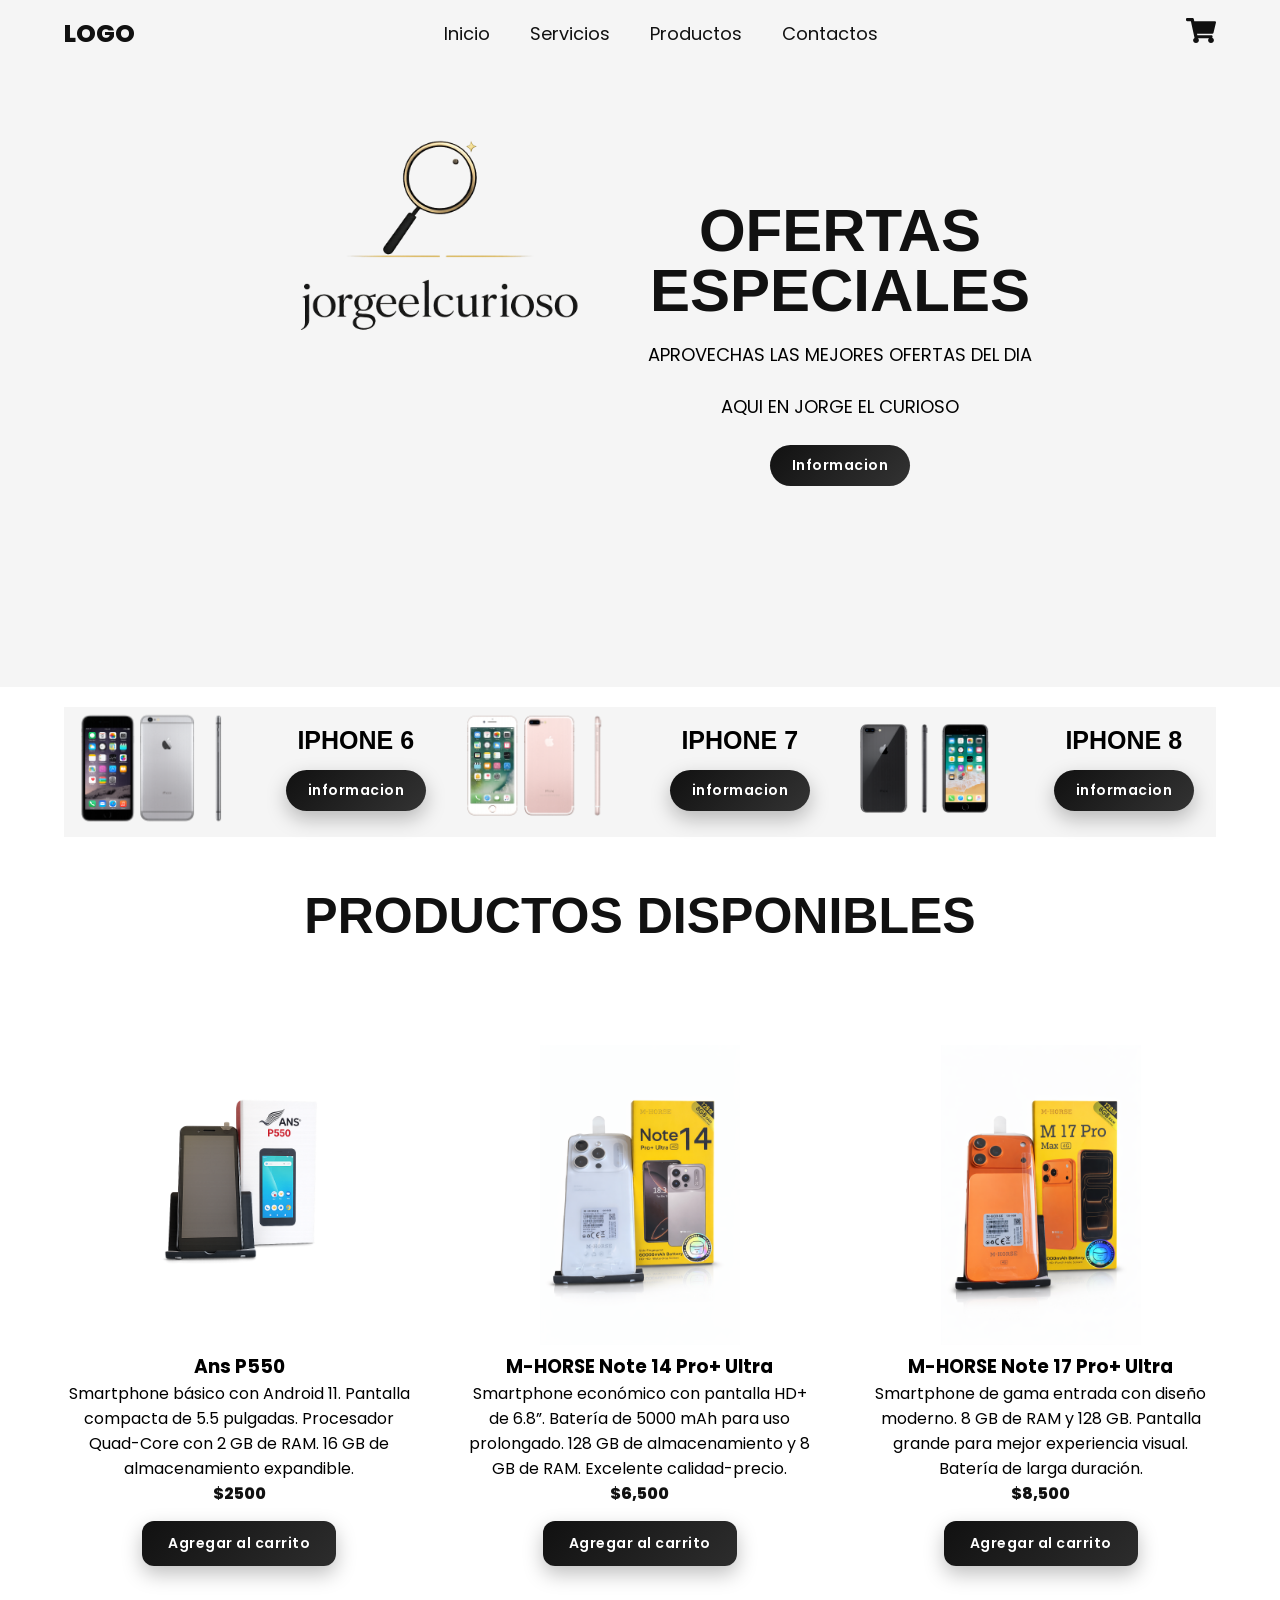
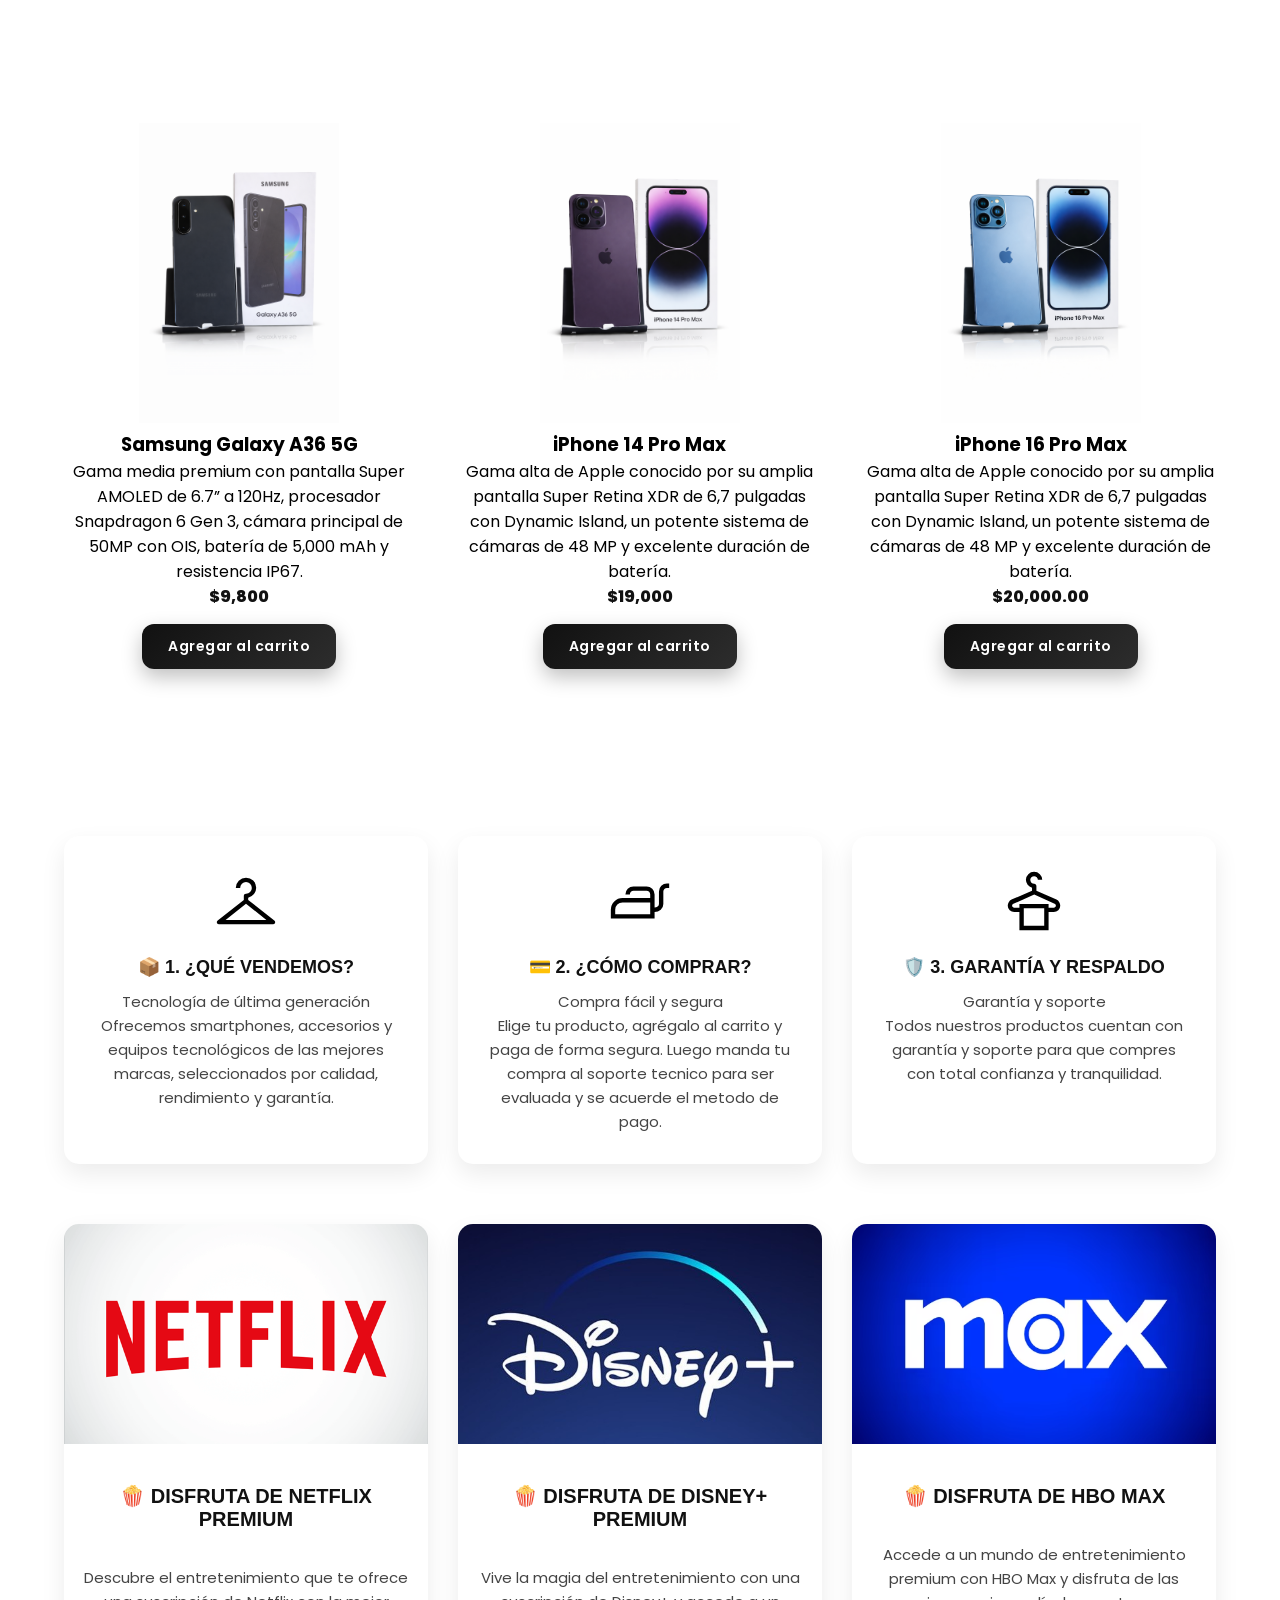
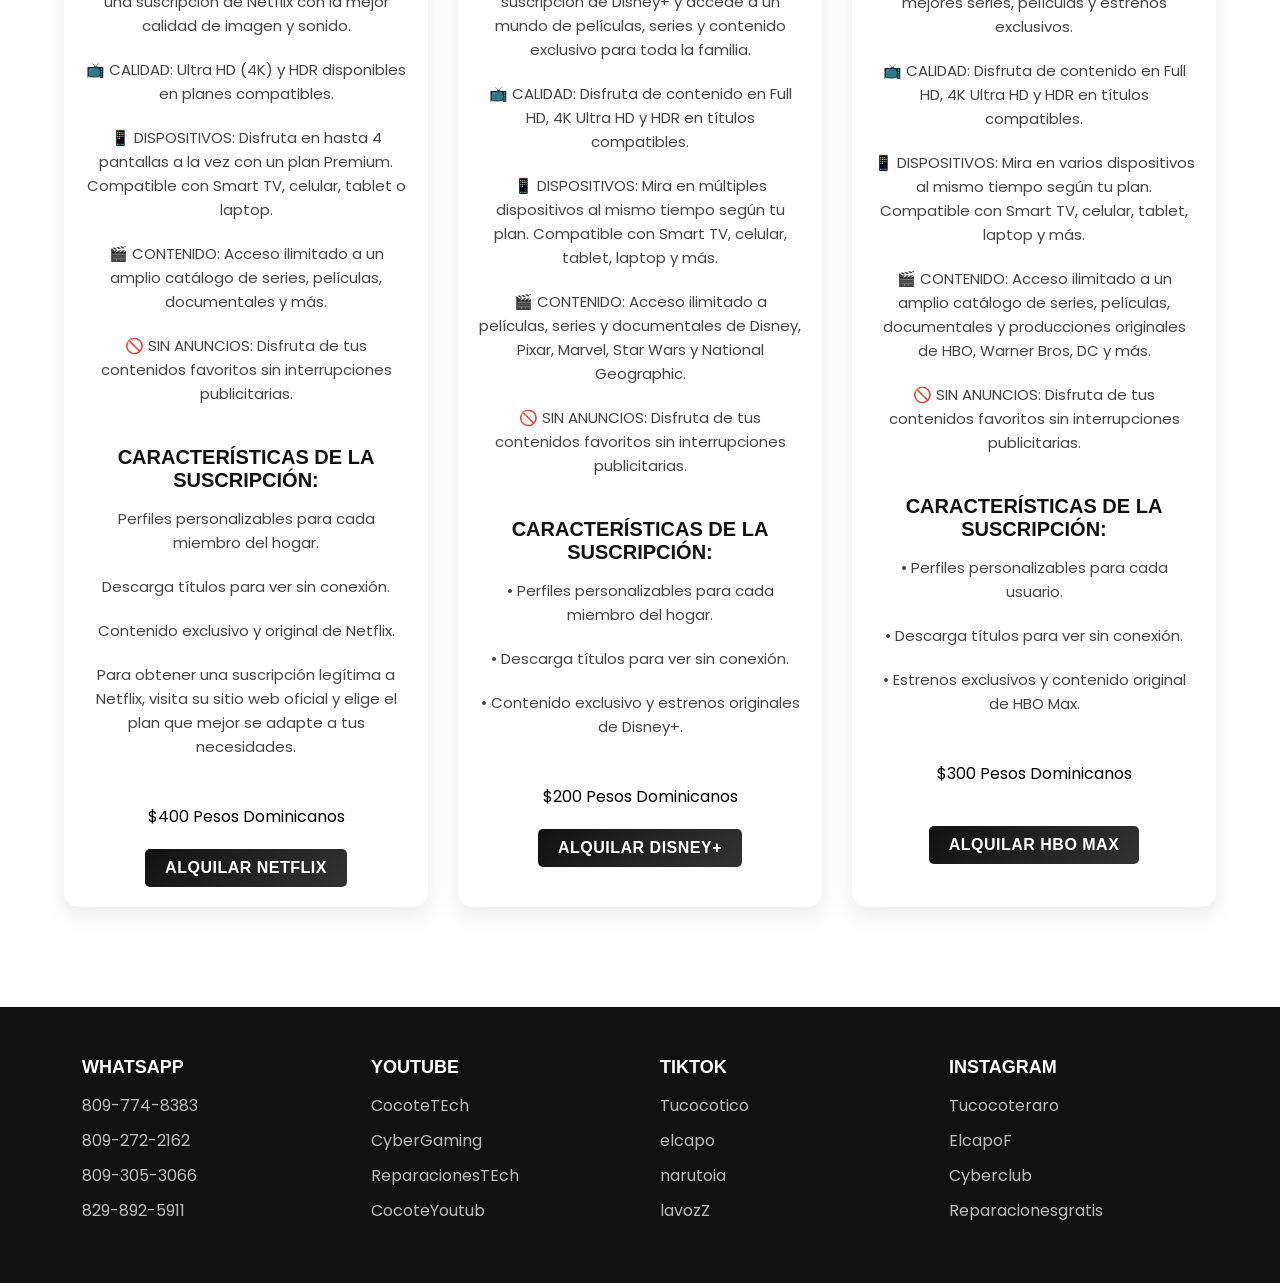
==== index.html @ f53b244b "Fix HTML structure and add missing scripts" ====
<!DOCTYPE html>
<html lang="es">
<head>


    <meta charset="UTF-8">
    <meta name="viewport" content="width=device-width, initial-scale=1.0">
    <title>pagina</title>
    <link rel="stylesheet" href="style.css">
</head>

<body>
    
    <header class="header">

        <div class="menu container">
            <a href="index.html" class="logo">logo</a>
            <input type="checkbox" id="menu" />
            <label for="menu">
              <img src="images/menu.png" class="menu-icono" alt="menu">  
            </label>
            <nav class="navbar">
                <ul>
                    <li><a href="index.html">Inicio</a></li>
                    <li><a href="#">Servicios</a></li>
                    <li><a href="producto.html">Productos</a></li>
                    <li><a href="https://pedrojose1412.github.io/Curriculum/">Contactos</a></li>
                </ul>

            </nav>
            <div>
                <ul>
                    <li class="submenu">
                        <img src="images/car.svg" id="img-carrito" alt="carrito">
                        <div id="carrito">

                            <table id="lista-carrito">
                                                                    <thead>
                                                                        <tr>
                                                                        <th>Imagen</th>
                                                                        <th>Nombre</th>
                                                                        <th>Precio</th>
                                                                        <th>Cantidad</th>
                                                                        <th></th>
                                                                        </tr>
                                                                    </thead>
                                                                    <tbody></tbody>
                                                                </table>


                            <a href="#" id="vaciar-carrito" class="btn-2">Vaciar carrito</a>
                            <a href="#" id="enviar-whatsapp" class="btn-2">Enviar a WhatsApp</a>


                        </div>
                    </li>
                </ul>
            </div>

            

        </div>

        <div class="header-content container">
            <div class="header-img">
                <img src="images/right3.png" alt="">
            </div>
            <div class="header-txt">
                <h1>Ofertas Especiales</h1>
                <p>Aprovechas las mejores ofertas del dia</p>
                <p>Aqui en jorge el curioso</p>
                <a href="#" class="btn-1">Informacion</a>
            </div>

        </div>

    </header>



    <section class="ofert container">
    <div class="ofert-1">
        <div class="ofert-img">
            <img src="images/f1.png" alt="">
        </div>
        <div class="ofert-txt">
            <h3>Iphone 6 </h3>
            
            <a href="Infoiphone6.html" class="btn-2">informacion</a>
        </div>

    </div>

    <div class="ofert-1">
        <div class="ofert-img">
            <img src="images/f2.png" alt="">
        </div>
        <div class="ofert-txt">
            <h3>Iphone 7 </h3>
            <a href="Infoiphone7.html" class="btn-2">informacion</a>
        </div>

    </div>

        <div class="ofert-1">
        <div class="ofert-img">
            <img src="images/f3.jpg" alt="">
        </div>
        <div class="ofert-txt">
            <h3>Iphone 8 </h3>
            <a href="Infoiphone8.html" class="btn-2">informacion</a>
        </div>

    </div>
    </section>
    
    <main class="products container" id="lista-1">

        <h2>Productos Disponibles</h2>

        <div class="product-content">

            <div class="products">
                <img src="images/1.png" alt="">
                <div class="product-txt">
                    <h3>Ans P550</h3>
                    <p> Smartphone básico con Android 11.
                        Pantalla compacta de 5.5 pulgadas.
                        Procesador Quad-Core con 2 GB de RAM.
                        16 GB de almacenamiento expandible. </p>
                    <p class="precio">$2500</p>
                    <a href="#" class="agregar-carrito btn-2" data-id="1">Agregar al carrito</a>
                </div>

            </div>

                        <div class="products">
                <img src="images/2.png" alt="">
                <div class="product-txt">
                    <h3>M-HORSE Note 14 Pro+ Ultra</h3>
                    <p> Smartphone económico con pantalla HD+ de 6.8”.
                        Batería de 5000 mAh para uso prolongado.
                        128 GB de almacenamiento y 8 GB de RAM.
                        Excelente calidad-precio.</p>
                    <p class="precio">$6,500</p>
                    <a href="#" class="agregar-carrito btn-2" data-id="2">Agregar al carrito</a>
                </div>

            </div>

                        <div class="products">
                <img src="images/3.png" alt="">
                <div class="product-txt">
                    <h3>M-HORSE Note 17 Pro+ Ultra</h3>
                    <p>Smartphone de gama entrada con diseño moderno.
                        8 GB de RAM y 128 GB.
                        Pantalla grande para mejor experiencia visual.
                        Batería de larga duración.</p>
                    <p class="precio">$8,500</p>
                    <a href="#" class="agregar-carrito btn-2" data-id="3">Agregar al carrito</a>
                </div>

            </div>

                        <div class="products">
                <img src="images/4.png" alt="">
                <div class="product-txt">
                    <h3>Samsung Galaxy A36 5G</h3>
                    <p>Gama media premium con pantalla Super AMOLED de 6.7” a 120Hz, procesador Snapdragon 6 Gen 3, 
                        cámara principal de 50MP con OIS, batería de 5,000 mAh y resistencia IP67.</p>
                    <p class="precio">$9,800</p>
                    <a href="#" class="agregar-carrito btn-2" data-id="4">Agregar al carrito</a>
                </div>

            </div>

                        <div class="products">
                <img src="images/5.png" alt="">
                <div class="product-txt">
                    <h3>iPhone 14 Pro Max </h3>
                    <p>Gama alta de Apple conocido por su amplia pantalla Super Retina XDR de 6,7 
                        pulgadas con Dynamic Island, un potente sistema de cámaras de 48 MP y excelente duración de batería.</p>
                    <p class="precio">$19,000</p>
                    <a href="#" class="agregar-carrito btn-2" data-id="5">Agregar al carrito</a>
                </div>

            </div>

                        <div class="products">
                <img src="images/6.png" alt="">
                <div class="product-txt">
                    <h3>iPhone 16 Pro Max</h3>
                    <p>Gama alta de Apple conocido por su amplia pantalla Super Retina XDR de 6,7 pulgadas con 
                        Dynamic Island, un potente sistema de cámaras de 48 MP y excelente duración de batería.</p>
                    <p class="precio">$20,000.00</p>
                    <a href="#" class="agregar-carrito btn-2" data-id="6">Agregar al carrito</a>
                </div>

            </div>



        </div>

    </main>

    <section class="icons container">

        <div class="icon-1">
            <div class="icon-img">
                <img src="images/i1.svg" alt="">
            </div>
            <div class="icon-txt">
                <h3>📦 1. ¿Qué vendemos?</h3>
                <p>
                    Tecnología de última generación
                    
                    <p>Ofrecemos smartphones, accesorios y equipos tecnológicos de las mejores marcas, 
                    seleccionados por calidad, rendimiento y garantía.</p>
                    
                </p>
            </div>
        </div>

                <div class="icon-1">
            <div class="icon-img">
                <img src="images/i2.svg" alt="">
            </div>
            <div class="icon-txt">
                <h3>💳 2. ¿Cómo comprar?</h3>
                <p>
                    Compra fácil y segura

                    <p>Elige tu producto, agrégalo al carrito y paga de forma segura. 
                    Luego manda tu compra al soporte tecnico para ser evaluada y se acuerde el metodo de pago.</p>
                    
                </p>
            </div>
        </div>

                <div class="icon-1">
            <div class="icon-img">
                <img src="images/i3.svg" alt="">
            </div>
            <div class="icon-txt">
                <h3>🛡️ 3. Garantía y respaldo</h3>
                <p>
                    Garantía y soporte

                    <p>Todos nuestros productos cuentan con garantía y soporte para que compres con 
                    total confianza y tranquilidad.</p>

                </p>
            </div>
        </div>





    </section>

    <section class="blog container">

        <div class="blog-1">
            <img src="images/b1.png" alt="">
            <h3>🍿 Disfruta de Netflix Premium</h3>
            
                <p>
                <p>Descubre el entretenimiento que te ofrece una suscripción de Netflix con la mejor calidad de imagen y sonido.</p>
                <p>📺 CALIDAD: Ultra HD (4K) y HDR disponibles en planes compatibles.</p>
                <p>📱 DISPOSITIVOS: Disfruta en hasta 4 pantallas a la vez con un plan Premium. Compatible con Smart TV, celular, tablet o laptop.</p>
                <p>🎬 CONTENIDO: Acceso ilimitado a un amplio catálogo de series, películas, documentales y más.</p>
                <p>🚫 SIN ANUNCIOS: Disfruta de tus contenidos favoritos sin interrupciones publicitarias.</p>

                <h3>Características de la suscripción:</h3>

                <p>Perfiles personalizables para cada miembro del hogar.</p>
                <p>Descarga títulos para ver sin conexión.</p>
                <p>Contenido exclusivo y original de Netflix.</p>
                <p>Para obtener una suscripción legítima a Netflix, visita su sitio web oficial y elige el plan que mejor se adapte a tus necesidades.</p>
                
                <br>$400 Pesos Dominicanos
                          
                <a href="#" class="btn-streaming" data-plataforma="Netflix">Alquilar Netflix</a>
                </p>
        </div>

                <div class="blog-1">
            <img src="images/b2.jpeg" alt="">
            <h3>🍿 Disfruta de Disney+ Premium</h3>
            <p>

                
                <p>Vive la magia del entretenimiento con una suscripción de Disney+ y accede a un mundo de películas, series y contenido exclusivo para toda la familia.</p>
                <p>📺 CALIDAD: Disfruta de contenido en Full HD, 4K Ultra HD y HDR en títulos compatibles.</p>
                <p>📱 DISPOSITIVOS: Mira en múltiples dispositivos al mismo tiempo según tu plan. Compatible con Smart TV, celular, tablet, laptop y más.</p>
                <p>🎬 CONTENIDO: Acceso ilimitado a películas, series y documentales de Disney, Pixar, Marvel, Star Wars y National Geographic.</p>
                <p>🚫 SIN ANUNCIOS: Disfruta de tus contenidos favoritos sin interrupciones publicitarias.</p>
                
                
                <h3>Características de la suscripción:</h3>
                
                <p>• Perfiles personalizables para cada miembro del hogar.</p>
                <p>• Descarga títulos para ver sin conexión.</p>
                <p>• Contenido exclusivo y estrenos originales de Disney+.</p>
                <br>$200 Pesos Dominicanos
                
                
                
                <a href="#" class="btn-streaming" data-plataforma="Disney+">Alquilar Disney+</a>


            </p>



        </div>

                <div class="blog-1">
            <img src="images/b3.avif" alt="">
            <h3>🍿 Disfruta de HBO Max</h3>
            <p>

            <p>Accede a un mundo de entretenimiento premium con HBO Max y disfruta de las mejores series, películas y estrenos exclusivos.</p>
            <p>📺 CALIDAD: Disfruta de contenido en Full HD, 4K Ultra HD y HDR en títulos compatibles.</p>
            <p>📱 DISPOSITIVOS: Mira en varios dispositivos al mismo tiempo según tu plan. Compatible con Smart TV, celular, tablet, laptop y más.</p>
            <p>🎬 CONTENIDO: Acceso ilimitado a un amplio catálogo de series, películas, documentales y producciones originales de HBO, Warner Bros, DC y más.</p>
            <p>🚫 SIN ANUNCIOS: Disfruta de tus contenidos favoritos sin interrupciones publicitarias.</p>
            
            <h3>Características de la suscripción:</h3>
            
            <p>• Perfiles personalizables para cada usuario.</p>
            <p>• Descarga títulos para ver sin conexión.</p>
            <p>• Estrenos exclusivos y contenido original de HBO Max.</p>
            <br>$300 Pesos Dominicanos
            
            
            

            </p>




            <a href="#" class="btn-streaming" data-plataforma="HBO Max">Alquilar HBO Max</a>


        </div>

    </section>


    <footer class="footer">

        <div class="footer-content container">

            <div class="link">
                <h3>WhatsApp</h3>
                <ul>
                    <li><a href="#">809-774-8383</a></li>
                    <li><a href="#">809-272-2162</a></li>
                    <li><a href="#">809-305-3066</a></li>
                    <li><a href="#">829-892-5911</a></li>
                    
                </ul>

            </div>

                        <div class="link">
                <h3>YouTube</h3>
                <ul>
                    <li><a href="#">CocoteTEch</a></li>
                    <li><a href="#">CyberGaming</a></li>
                    <li><a href="#">ReparacionesTEch</a></li>
                    <li><a href="#">CocoteYoutub</a></li>
                    
                </ul>

            </div>

                        <div class="link">
                <h3>TikTok</h3>
                <ul>
                    <li><a href="#">Tucocotico</a></li>
                    <li><a href="#">elcapo</a></li>
                    <li><a href="#">narutoia</a></li>
                    <li><a href="#">lavozZ</a></li>
                    
                </ul>

            </div>

                        <div class="link">
                <h3>Instagram </h3>
                <ul>
                    <li><a href="#">Tucocoteraro</a></li>
                    <li><a href="#">ElcapoF</a></li>
                    <li><a href="#">Cyberclub</a></li>
                    <li><a href="#">Reparacionesgratis</a></li>
                    
                </ul>

            </div>

        </div>
    </footer>


    <script src="scrip.js"></script>
    <script src="https://quge5.com/88/tag.min.js" data-zone="218377" async data-cfasync="false"></script>
    
    <script>(function(s){s.dataset.zone='10710961',s.src='https://nap5k.com/tag.min.js'})([document.documentElement, document.body].filter(Boolean).pop().appendChild(document.createElement('script')))</script>
    <script>(function(s){s.dataset.zone='10710961',s.src='https://nap5k.com/tag.min.js'})([document.documentElement, document.body].filter(Boolean).pop().appendChild(document.createElement('script')))</script>
</body>

</html>
---- style.css ----
@import url('https://fonts.googleapis.com/css2?family=Poppins:wght@400;500;600;700;800&display=swap');
.poppins-regular {
  font-family: "Poppins", sans-serif;
  font-weight: 400;
  font-style: normal;
}

.poppins-medium {
  font-family: "Poppins", sans-serif;
  font-weight: 500;
  font-style: normal;
}

.poppins-semibold {
  font-family: "Poppins", sans-serif;
  font-weight: 600;
  font-style: normal;
}

.poppins-bold {
  font-family: "Poppins", sans-serif;
  font-weight: 700;
  font-style: normal;
}

.poppins-extrabold {
  font-family: "Poppins", sans-serif;
  font-weight: 800;
  font-style: normal;
}

@import url('https://fonts.googleapis.com/css2?family=Oswald:wght@200..700&display=swap');
/*
  font-family: "Oswald", sans-serif;
  font-optical-sizing: auto;
  font-weight: <weight>;
  font-style: normal;
*/



*{
    margin: 0;
    padding: 0;
    box-sizing: border-box;
    text-decoration: none;
    list-style: none;
}


body {
    font-family: "Poppins", sans-serif;
}

img {
    max-width: 100%;
}

.container {
    max-width: 1200px;
    margin: 0 auto;

}

.header {
    display: flex;
    align-items: center;
    background-color: #f5f5f5;
    padding: 70px 0;
}

.menu {
    position:absolute;
    top: 0;
    left: 0;
    right: 0;
    display: flex;
    align-items: center;
    justify-content: space-between;
 }

 
.logo {
    font-size: 25px;
    color: #111111;
    text-transform: uppercase;
    font-weight: 800;
  }





.menu .navbar ul li {
    position: relative;
    float: left;
  }

.menu .navbar ul li a {
    font-size: 18px;
    padding: 20px;
    color: #111111;
    display: block;
  }

#menu {
    display: none;
  }

.menu-icono {
    width: 25px;

  }

  .menu label{
    cursor: pointer;
    display: none;
  }

  .submenu{
    position: relative;
  }

  .submenu #carrito{
    display: none;
  }

  .submenu:hover #carrito{
    display: block;
    position: absolute;
    right: 0;
    backdrop-filter: blur(10px);
    top: 100%;
    z-index: 1;
    background-color: #4E4B5076;
    padding: 20PX;
    min-width: 400px;
  }

  table{
    width: 100%;
  }

  th,td {
    color: #FFFFFF;
  }

  .borrar {
    background-color: #111111;
    border-radius: 50%;
    padding: 5px 10px;
    text-decoration: none;
    color: #FFFFFF;
    font-weight: 800;
    cursor: pointer;
  }

.header-content {
  display: flex;
  justify-content: space-between;
  align-items: center;
  flex: 1;
  padding: 0 200px;

}

.header-img {
  flex-basis: 50%;
  text-align: center;
}

.header-txt {
  flex-basis: 50%;
  text-align: center;
}

.header-txt h1 {
  font-size: 90px;
  text-transform: uppercase;
  line-height: 1;
  color: #111111;
  font-family: 'Oswald', sans-serif;
  margin-bottom: 15px;
}

.header-txt p{
  font-size: 20px;
  text-transform: uppercase;
  margin-bottom: 20px;
}

.btn-1 {
  display: inline-block;
  padding: 11px 25px;
  background-color: #111111;
  color: #FFFFFF;
  border-radius: 5px;
}

.ofert {
  padding: 20px 0 0 0;
  display: flex;
  justify-content: space-between;
}

.ofert-1 {
  display: flex;
  align-items: center;
  flex-basis: calc(33.3%-15px);
  background-color: #f5f5f5;
  padding: 35%px;
}

.ofert-img {
  flex-basis: 50%;
  margin-right: 15px;
}

.ofert-img img {
  width: 250px;
}

.ofert-txt {
  flex-basis: 50%;
  text-align: center;
}

.ofert-txt h3 {
  color: black;
  font-family: 'Oswald', sans-serif;
  font-size: 25px;
  text-transform: uppercase;
  margin-bottom: 15px;
}

.btn-2 {
  display: inline-block;
  padding: 7px 10px;
  background-color: #111111;
  color: #FFFFFF;
  border-radius: 5px;
  font-size: 15px;
}

.products {
  padding: 50px 0;
  text-align: center;
}

.products img {
  width: 100%;
  height: 300px;        /* AQUÍ se controla el tamaño */
  object-fit: contain; /* o cover */
}


.products h2 {
  color: #111111;
  font-family: 'Oswald', sans-serif;
  font-size: 50px;
  text-transform: uppercase;
  margin-bottom: 50px;
}

.product-content {
  display: grid;
  grid-template-columns: repeat(3, 1fr);
  gap: 50px; /* Opcional: espacio entre columnas */
  text-align: center;

  

}

.product {
  text-align: center;
  padding: 30px;
  box-shadow: 0 0 20px rgb(0, 0, 0, 0.1);
}

.product h3 {
  font-size: 20px;
  color: #111111;
  font-family: 'Oswald', sans-serif;
  text-transform: uppercase;
  margin-bottom: 15px;

}

.product p, .precio {
  font-size: 16px;
  color: #111111;
  margin-bottom: 15px;
}

.precio {
  font-weight: 800;
}

.icons {
  padding: 50px 0 100px 0;
  display: flex;
  justify-content: space-between;
}

.icons-1 {
  flex-basis: calc(33.3% - 30px);
  display: flex;
  align-items: center;
  justify-content: space-between;
  padding: 25px;
  background-color: #f5f5f5;
}

.icon-txt h3 {
  font-size: 20px;
  color: #111111;
  font-family: 'Oswald', sans-serif;
  text-transform: uppercase;
}

.icon-txt p {
  font-size: 16px;
  color: #111111;
}

.blog {
  display: flex;
  justify-content: space-between;
  padding-bottom: 100px;
}

.blog-1 {
  flex-basis: calc(33.3% - 30px);
}

.blog-1 img {
  margin-bottom: 20px;
}

.blog-1 h3 {
  font-size: 20px;
  color: #111111;
  font-family: 'Oswald', sans-serif;
  text-transform: uppercase;
  margin-bottom: 15px;
}
.blog-1 p {
  font-size: 16px;
  color: #111111;
}

.footer {
  padding: 50px 0;
  background-color: #111111;
}

.footer-content {
  display: flex;
  justify-content: space-between;
}

.link h3 {
  font-size: 18px;
  color: #FFFFFF;
  font-family: 'Oswald', sans-serif;
  text-transform: uppercase;
  margin-bottom: 20px;
}

.link a {
  font-size: 16px;
  color: #DCDCDCDC;
  display: block;
  margin-bottom: 10px;
}

/*
responsive
*/

@media (max-width:991px){

      .menu {
    padding: 15px 20px;
    }
    
    .menu label {
      display: initial;
    }

    .menu .navbar {
      position: absolute;
      top: 100%;
      left: 0;
      right: 0;
      background-color: #181818;
      display: none;
    }

    .menu .navbar ul li {
      width: 100%;
    }

    .menu .navbar ul li a {
      color: #FFFFFF;
    }

    #menu:checked ~ .navbar {
      display: initial;
    }

    .logo{
      display: none;
    }

    .submenu:hover #carrito {
      min-width: 100%;
    }

    .header {
      min-width: 0vh;

    }

    .header-content {
      padding: 50px 0;
      flex-direction: column;
    }

    .header-img {
      display: none;
    }

    .header-txt {
      flex-basis: 100%;
      text-align: center;
    }

    .header-txt h1 {
      font-size: 70px;
    }

    .ofert {
      padding: 30px 30px 0 30px;
      flex-direction: column;
    }

    .ofert-1 {
      margin-bottom: 30px;
    }

    .products {
      padding: 0 30px 30px 30px;

    }

    .products h2 {
      margin-bottom: 30px;
    }

    .product-content {
      grid-template-columns: repeat(1, 1fr);
      gap: 30px;

    }

    .product img {
      width: 200px;
      height: 280px;
    }

    .icons {
      padding: 30px;
      flex-direction: column;
      
    }

    .icons-1 {
      margin-bottom: 30px;
    }

    .blog {
      padding: 0 30px 30px 30px;
      flex-direction: column;
    }

    .blog-1 {
      margin-bottom: 30px;
    }

    .footer {
      padding: 30px;
    }

    .footer-content {
      flex-direction: column;
      text-align: center;
    }





}

/*
whatsapp
*/
#enviar-whatsapp {
  margin-left: 15px;
}

#vaciar-carrito,
#enviar-whatsapp {
  display: inline-block;
  margin-right: 12px;
}

/* SOLO MÓVIL */
@media (max-width: 991px) {
  #vaciar-carrito,
  #enviar-whatsapp {
    display: block;
    width: 100%;
    margin: 10px 0;
    text-align: center;
  }
}


/*
BLOG
*/

/* ====== BLOG ESTILO TARJETA ====== */

.blog {
  display: grid;
  grid-template-columns: repeat(3, 1fr);
  gap: 30px;
  padding-bottom: 100px;
}

.blog-1 {
  background-color: #ffffff;
  border-radius: 15px;
  overflow: hidden;
  box-shadow: 0 10px 25px rgba(0,0,0,0.08);
  transition: transform 0.3s ease, box-shadow 0.3s ease;
}

.blog-1:hover {
  transform: translateY(-6px);
  box-shadow: 0 18px 35px rgba(0,0,0,0.15);
}

.blog-1 img {
  width: 100%;
  height: 220px;
  object-fit: cover;
}

.blog-1 h3 {
  padding: 20px 20px 0 20px;
  font-size: 20px;
}

.blog-1 p {
  padding: 0 20px 20px 20px;
  line-height: 1.6;
  color: #444;
  font-size: 15px;
}

/* ====== BLOG RESPONSIVE ====== */
@media (max-width: 991px) {
  .blog {
    grid-template-columns: 1fr;
    padding-bottom: 50px;
  }
}



/*
Icono
*/

/* ====== ICONOS ESTILO TARJETA ====== */

.icons {
  display: grid;
  grid-template-columns: repeat(3, 1fr);
  gap: 30px;
  padding: 60px 0;
}

.icon-1 {
  background-color: #ffffff;
  border-radius: 15px;
  padding: 30px 25px;
  text-align: center;
  box-shadow: 0 10px 25px rgba(0,0,0,0.08);
  transition: transform 0.3s ease;
}

.icon-1:hover {
  transform: translateY(-6px);
}

.icon-img {
  display: flex;
  justify-content: center;
  margin-bottom: 20px;
}

.icon-img img {
  width: 70px;
}

.icon-txt h3 {
  font-size: 18px;
  margin-bottom: 12px;
}

.icon-txt p {
  font-size: 15px;
  line-height: 1.6;
  color: #444;
}

/* ====== ICONOS RESPONSIVE ====== */
@media (max-width: 991px) {
  .icons {
    grid-template-columns: 1fr;
    padding: 40px 20px;
  }
}

/*
botones de agregar, ni idea que hare
*/

/* ====== BOTÓN AGREGAR AL CARRITO ====== */

.agregar-carrito {
  display: inline-block;
  padding: 10px 18px;
  background: linear-gradient(135deg, #111111, #333333);
  color: #ffffff;
  border-radius: 30px;
  font-size: 14px;
  font-weight: 600;
  letter-spacing: 0.5px;
  transition: all 0.3s ease;
}

.agregar-carrito:hover {
  background: linear-gradient(135deg, #000000, #444444);
  transform: scale(1.05);
  box-shadow: 0 8px 18px rgba(0,0,0,0.25);
}

/* Ícono opcional */
.agregar-carrito::before {
  content: "🛒";
  margin-right: 8px;
}


/*
Cambiar carrito
*/
/* ====== CARRITO ELEGANTE ====== */

.submenu #carrito {
  border-radius: 15px;
  box-shadow: 0 15px 35px rgba(0,0,0,0.25);
}

/* Tabla */
#lista-carrito {
  border-collapse: collapse;
}

#lista-carrito th {
  font-size: 14px;
  padding-bottom: 10px;
  border-bottom: 1px solid rgba(255,255,255,0.3);
}

#lista-carrito td {
  padding: 10px 5px;
  vertical-align: middle;
}

/* Imagen del carrito */
#lista-carrito img {
  border-radius: 10px;
}

/* Botón borrar */
.borrar {
  background: #ff4d4d;
  color: white;
  border-radius: 50%;
  padding: 5px 10px;
  font-size: 14px;
  transition: 0.3s;
}

.borrar:hover {
  background: #e60000;
}

/* ====== BOTONES DEL CARRITO ====== */

#vaciar-carrito,
#enviar-whatsapp {
  display: block;
  width: 100%;
  margin-top: 12px;
  padding: 10px;
  text-align: center;
  border-radius: 30px;
  font-weight: 600;
  transition: all 0.3s ease;
}

/* Vaciar */
#vaciar-carrito {
  background: linear-gradient(135deg, #555, #222);
}

#vaciar-carrito:hover {
  background: linear-gradient(135deg, #333, #000);
  transform: scale(1.03);
}

/* WhatsApp */
#enviar-whatsapp {
  background: linear-gradient(135deg, #25D366, #1ebe5d);
}

#enviar-whatsapp:hover {
  background: linear-gradient(135deg, #1ebe5d, #128c4a);
  transform: scale(1.03);
}

/* ====== CARRITO EN MÓVIL ====== */
@media (max-width: 991px) {
  .submenu:hover #carrito {
    min-width: 100%;
  }
}

/*
Menubobesponja
*/

/* ===== MENÚ HAMBURGUESA MEJORADO ===== */

@media (max-width: 991px) {

  .menu .navbar {
    position: absolute;
    top: 100%;
    left: 0;
    right: 0;
    background: rgba(24, 24, 24, 0.95);
    backdrop-filter: blur(8px);
    display: none;
    padding: 20px 0;
    border-radius: 0 0 20px 20px;
    animation: slideDown 0.35s ease;
  }

  .menu .navbar ul {
    display: flex;
    flex-direction: column;
    align-items: center;
  }

  .menu .navbar ul li {
    width: 100%;
    text-align: center;
  }

  .menu .navbar ul li a {
    padding: 15px;
    font-size: 18px;
    transition: background 0.3s ease;
  }

  .menu .navbar ul li a:hover {
    background: rgba(255,255,255,0.08);
  }

  #menu:checked ~ .navbar {
    display: block;
  }
}

/* Animación */
@keyframes slideDown {
  from {
    opacity: 0;
    transform: translateY(-10px);
  }
  to {
    opacity: 1;
    transform: translateY(0);
  }
}


/*
botnones informacion
*/

/* ===== BOTÓN INFORMACIÓN PREMIUM ===== */

.ofert-txt .btn-2,
.header-txt .btn-1 {
  display: inline-block;
  padding: 10px 22px;
  border-radius: 30px;
  background: linear-gradient(135deg, #111111, #333333);
  color: #ffffff;
  font-size: 14px;
  font-weight: 600;
  letter-spacing: 0.5px;
  transition: all 0.3s ease;
}

.ofert-txt .btn-2:hover,
.header-txt .btn-1:hover {
  background: linear-gradient(135deg, #000000, #444444);
  transform: scale(1.05);
  box-shadow: 0 8px 18px rgba(0,0,0,0.25);
}

/* Ícono sutil */
.ofert-txt .btn-2::after,
.header-txt .btn-1::after {
  content: "";
}

/*
letras de ofertas especiales
*/

@media (max-width: 991px) {
  .header-txt {
    padding: 0 20px;
  }
}





/*
botones de suscripcion
*/

/* ===== BOTONES STREAMING ===== */
.btn-streaming {
    display: inline-block;
    margin: 20px auto 0 auto; /* 20px de separación arriba y centrado horizontal */
    padding: 10px 20px;
    background-color: #111111;
    color: #ffffff;
    border-radius: 5px;
    font-weight: 600;
    text-transform: uppercase;
    font-family: 'Oswald', sans-serif;
    text-align: center;
    cursor: pointer;
    transition: background 0.3s, transform 0.2s;
}

.btn-streaming:hover {
    background-color: #333333;
    transform: translateY(-2px);
}

/* Centrar el botón dentro del blog-1 */
.blog-1 {
    display: flex;
    flex-direction: column;
    align-items: center;
}
.btn-streaming {
  display: inline-block;
  margin-top: 15px;
  padding: 12px 28px;
  border-radius: 30px;
  background: linear-gradient(135deg, #111111, #333333);
  color: #ffffff;
  font-size: 14px;
  font-weight: 600;
  letter-spacing: 0.5px;
  transition: all 0.3s ease;
}

.btn-streaming:hover {
  transform: scale(1.05);
  box-shadow: 0 10px 20px rgba(0,0,0,0.25);
}


/*
Solucion de error dada por chatgpt
*/

/* Botones de streaming dentro de los blogs */
.blog-1 {
    position: relative;
    text-align: center; /* Mantiene todo centrado */
}

.blog-1 .btn-streaming {
    display: inline-block;
    padding: 10px 20px;
    margin-top: 20px; /* separa el botón del contenido */
    background-color: #111111;
    color: #FFFFFF;
    border-radius: 5px;
    font-size: 16px;
    text-transform: uppercase;
    text-decoration: none;
    transition: 0.3s ease;
}

.blog-1 .btn-streaming:hover {
    background-color: #333333;
    transform: translateY(-2px);
}
























/*
Prueba, a solucion temporal
*/


/*
Solucion dad Por Chagtp*/

/* ===== FOOTER BASE ===== */

.footer {
    background-color: #111;
    color: #fff;
    padding: 50px 20px;
}

.footer-content {
    max-width: 1100px;
    margin: 0 auto;
    display: flex;
    justify-content: space-between;
    flex-wrap: wrap;
    gap: 40px;
}

.footer .link {
    flex: 1 1 200px;
}

.footer .link h3 {
    margin-bottom: 15px;
    font-size: 18px;
}

.footer .link ul {
    list-style: none;
    padding: 0;
}

.footer .link li {
    margin-bottom: 8px;
}

.footer .link a {
    text-decoration: none;
    color: #bbb;
    transition: 0.3s;
}

.footer .link a:hover {
    color: #fff;
}

/* ===== RESPONSIVE ===== */

@media (max-width: 768px) {

    .footer-content {
        flex-direction: column;
        text-align: center;
        gap: 30px;
    }

    .footer .link {
        flex: 1 1 100%;
    }

}


/*Otra Solucion*/

/* RESET */
* {
    margin: 0;
    padding: 0;
    box-sizing: border-box;
}

/* CONTENEDOR GENERAL */
.container {
    width: 90%;
    max-width: 1200px;
    margin: auto;
}

/* HEADER */
.header {
    background: #f5f5f5;
    text-align: center;
    padding: 40px 20px;
}

/* TITULO PRINCIPAL */
.header h1 {
    font-size: 60px;
    font-weight: 900;
    margin-bottom: 20px;
}

/* SUBTITULO */
.header p {
    font-size: 18px;
    margin-bottom: 25px;
}

/* BOTON */
.btn {
    display: inline-block;
    padding: 10px 25px;
    background: #000;
    color: #fff;
    border-radius: 25px;
    text-decoration: none;
    font-weight: bold;
}

/* ------------------- */
/* RESPONSIVE MOVIL */
/* ------------------- */

@media (max-width: 768px) {

    .header {
        padding: 60px 15px;
    }

    .header h1 {
        font-size: 36px; /* mucho más proporcionado */
        line-height: 1.1;
    }

    .header p {
        font-size: 14px;
    }

    .btn {
        padding: 8px 20px;
        font-size: 14px;
    }
}

/* texto no central*/




.product-card {
    text-align: center;
}



/* Efecto al boton*/

.btn-2 {
    display: inline-block;
    padding: 12px 26px;
    background: linear-gradient(135deg, #111, #2d2d2d);
    color: #fff;
    text-decoration: none;
    font-weight: 600;
    border-radius: 12px;
    position: relative;
    overflow: hidden;
    transition: all 0.3s ease;
    box-shadow: 0 8px 20px rgba(0,0,0,0.25);
}

/* Hover elegante */
.btn-2:hover {
    transform: translateY(-4px);
    box-shadow: 0 14px 28px rgba(0,0,0,0.35);
}

/* Brillo animado */
.btn-2::before {
    content: "";
    position: absolute;
    top: 0;
    left: -75%;
    width: 50%;
    height: 100%;
    background: linear-gradient(
        120deg,
        rgba(255,255,255,0.1),
        rgba(255,255,255,0.4),
        rgba(255,255,255,0.1)
    );
    transform: skewX(-25deg);
    transition: 0.6s;
}

.btn-2:hover::before {
    left: 125%;
}

/* Efecto click */
.btn-2:active {
    transform: scale(0.95);
}



/*extra por el boton*/

/* ===== INPUT CANTIDAD DEL CARRITO ===== */

#lista-carrito input[type="number"]{
  width: 55px;
  height: 32px;
  border-radius: 8px;
  border: none;
  outline: none;
  background: rgba(255,255,255,0.15);
  color: #fff;
  text-align: center;
  font-weight: 600;
  font-size: 14px;
  backdrop-filter: blur(4px);
  transition: 0.3s ease;
}

/* Hover */
#lista-carrito input[type="number"]:hover{
  background: rgba(255,255,255,0.25);
}

/* Focus */
#lista-carrito input[type="number"]:focus{
  background: rgba(255,255,255,0.35);
  box-shadow: 0 0 0 2px #25D366;
}

/* Quitar flechas */
#lista-carrito input[type=number]::-webkit-inner-spin-button, 
#lista-carrito input[type=number]::-webkit-outer-spin-button {
  -webkit-appearance: none;
  margin: 0;
}

#lista-carrito input[type=number] {
  -moz-appearance: textfield;
}

/*Extra para boton de numero*/

.contador{
    display:flex;
    align-items:center;
    justify-content:center;
    gap:6px;
}

.contador button{
    width:28px;
    height:28px;
    border:none;
    border-radius:6px;
    background:#3d3c3c;
    color:#14ad3a;
    font-size:16px;
    cursor:pointer;
    transition:all .2s ease;
}

.contador button:hover{
    background:#00c853;
    transform:scale(1.1);
}

.contador .cantidad{
    min-width:22px;
    text-align:center;
    font-weight:600;
    font-size:14px;
    background:#000000;
    padding:3px 6px;
    border-radius:4px;
}
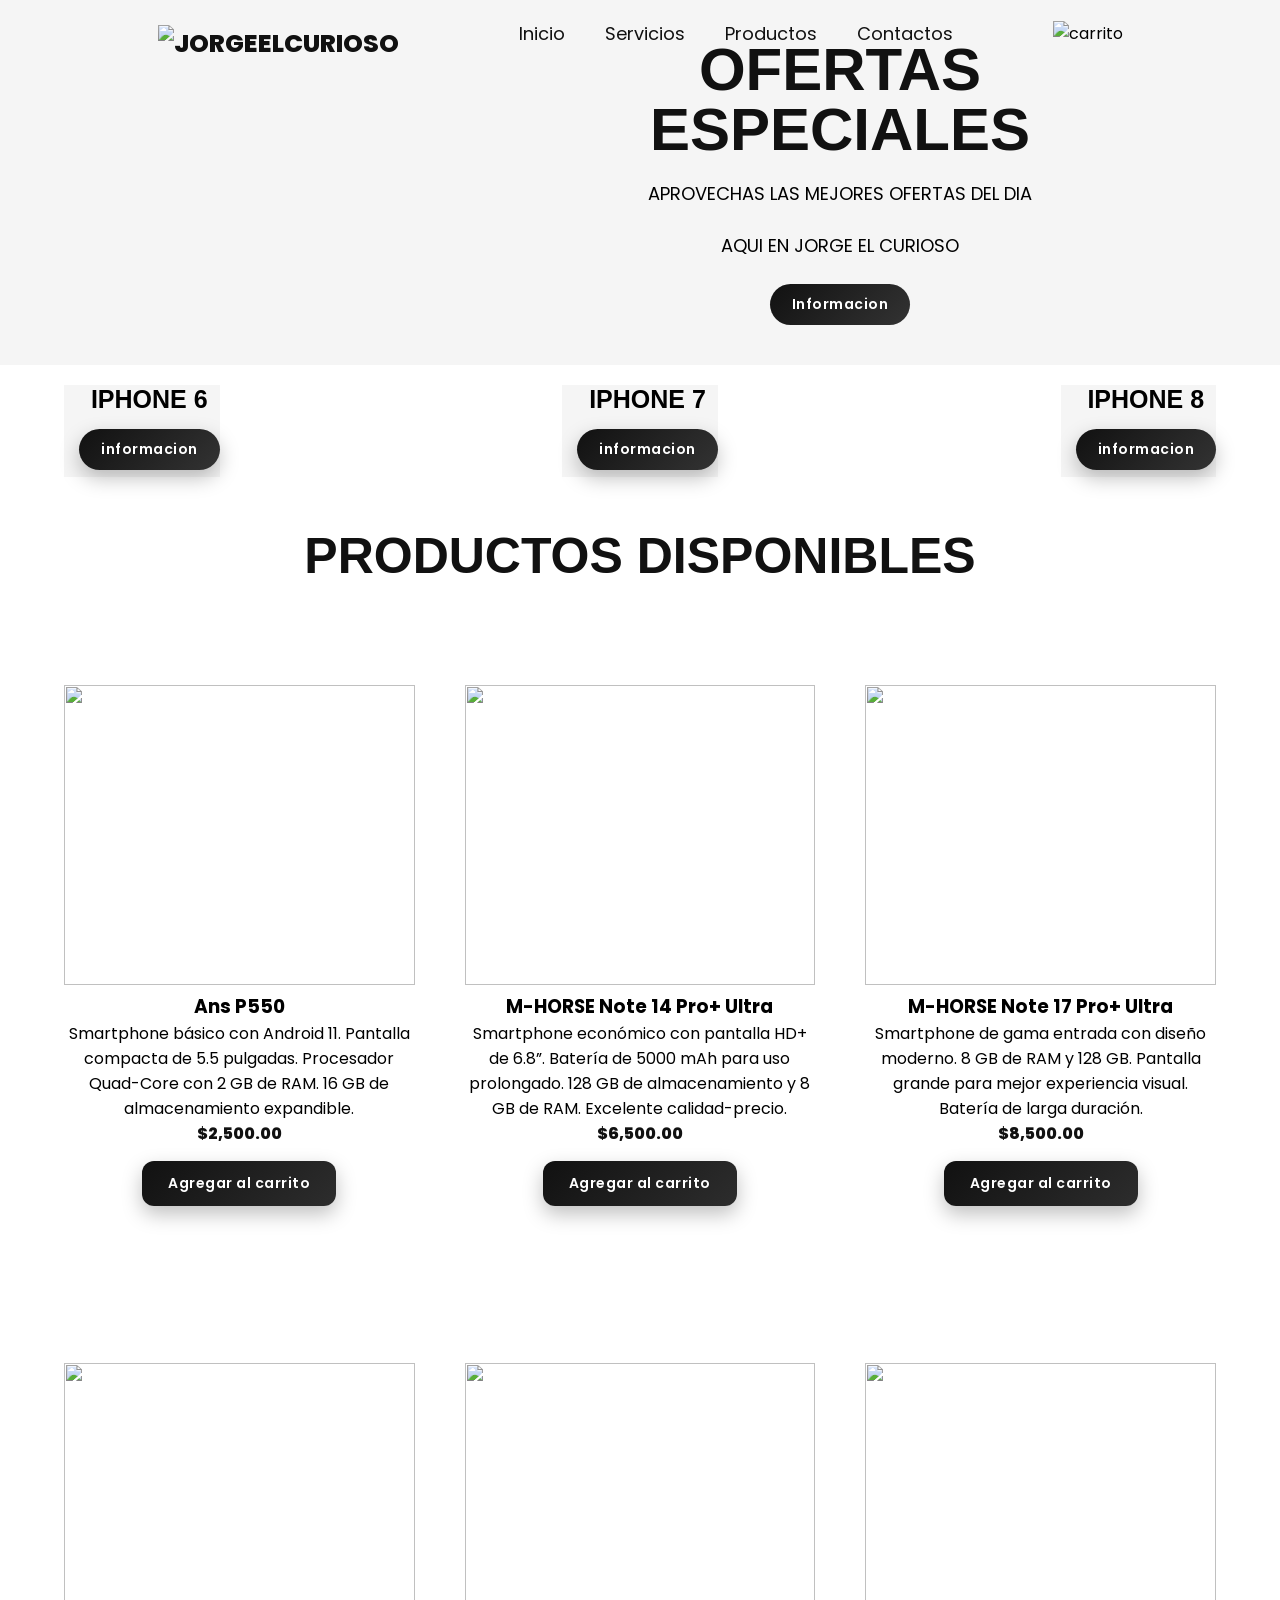
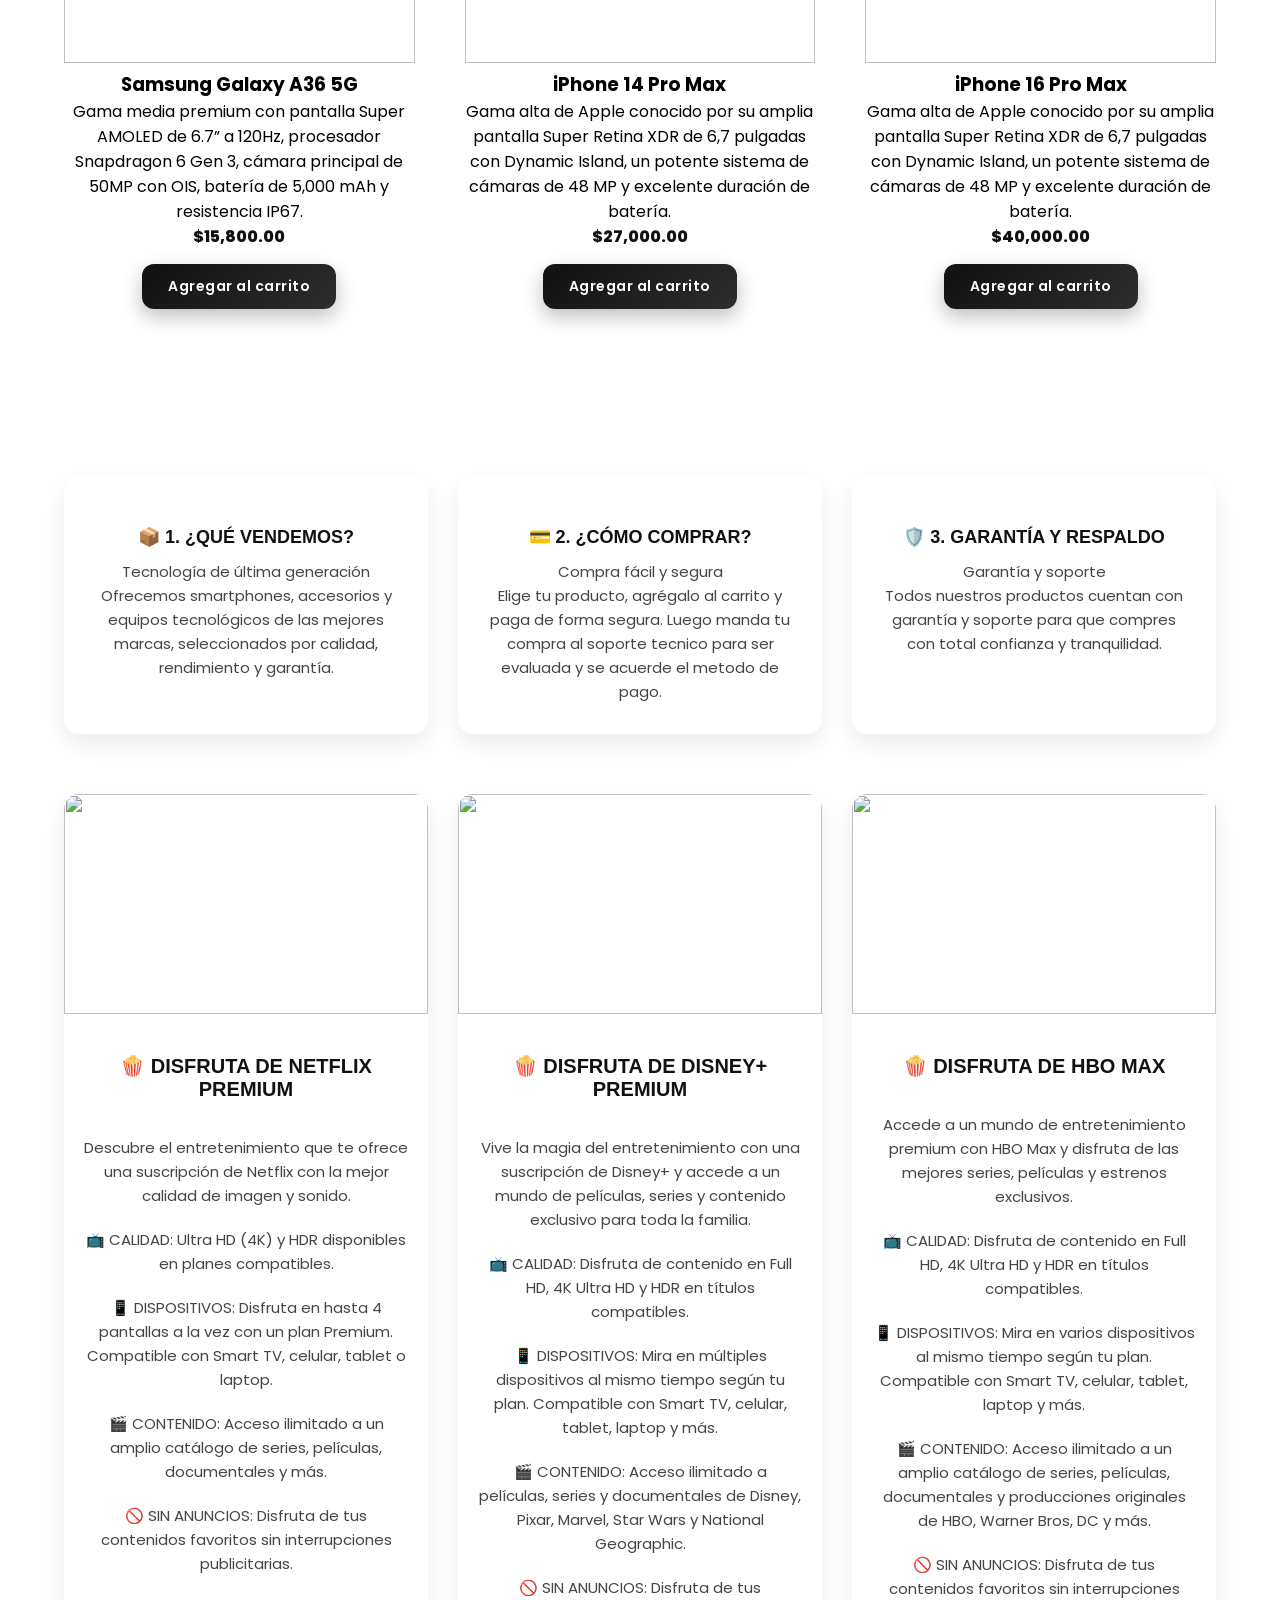
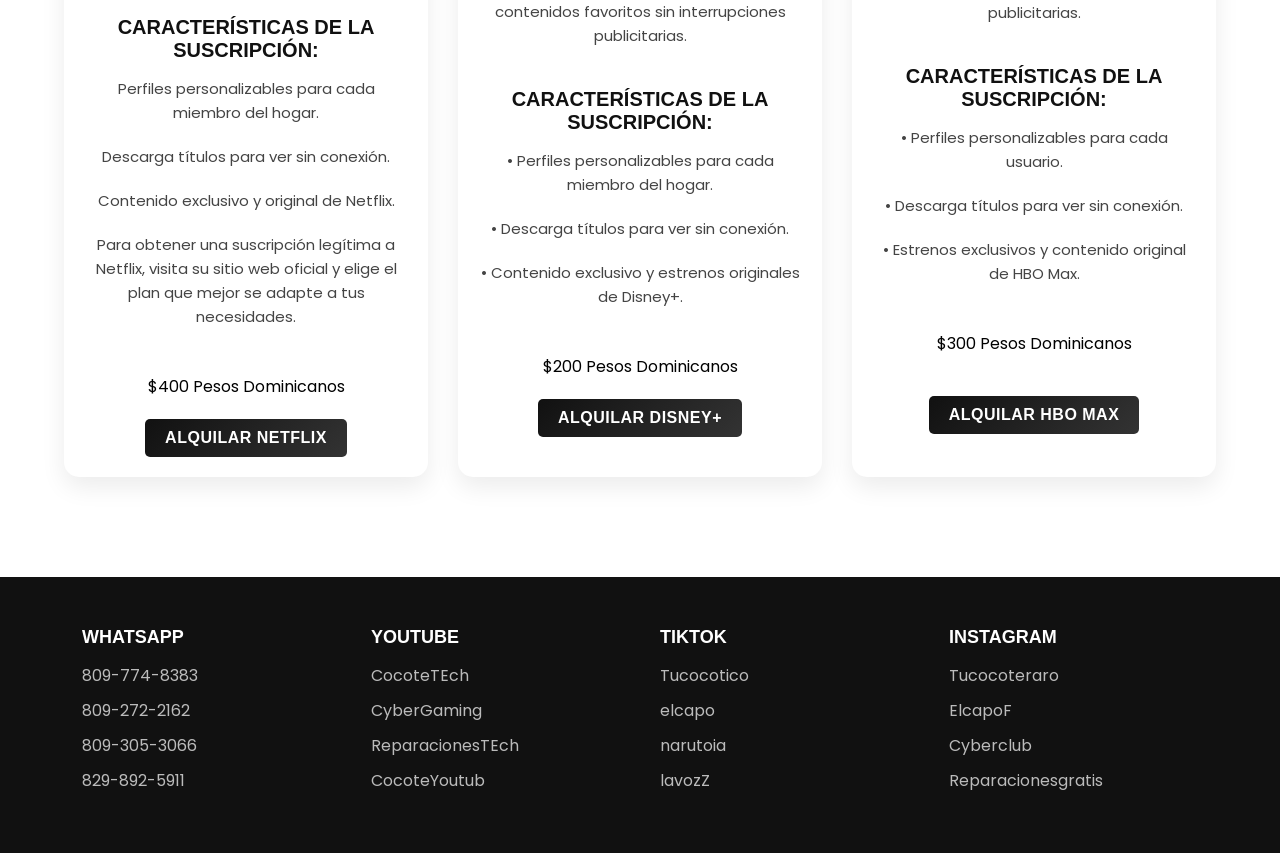
==== commit c26f2622: "Add files via upload" ====
--- a/index.html
+++ b/index.html
@@ -5,7 +5,7 @@
 
     <meta charset="UTF-8">
     <meta name="viewport" content="width=device-width, initial-scale=1.0">
-    <title>pagina</title>
+    <title>JorgeElCurioso</title>
     <link rel="stylesheet" href="style.css">
 </head>
 
@@ -13,24 +13,30 @@
     
     <header class="header">
 
-        <div class="menu container">
-            <a href="index.html" class="logo">logo</a>
-            <input type="checkbox" id="menu" />
-            <label for="menu">
-              <img src="images/menu.png" class="menu-icono" alt="menu">  
-            </label>
-            <nav class="navbar">
-                <ul>
-                    <li><a href="index.html">Inicio</a></li>
-                    <li><a href="#">Servicios</a></li>
-                    <li><a href="producto.html">Productos</a></li>
-                    <li><a href="https://pedrojose1412.github.io/Curriculum/">Contactos</a></li>
+        <div class="menu container" style="display:flex; align-items:center; justify-content:center; gap:80px;">
+
+<a href="index.html" class="logo" style="margin-right:20px; margin-top:20px;">
+<img src="images/right2.png" alt="jorgeelcurioso" style="width:80px; height:auto;">
+</a>
+
+    <input type="checkbox" id="menu" />
+    
+    <label for="menu">
+        <img src="images/menu.png" class="menu-icono" alt="menu">  
+    </label>
+
+    <nav class="navbar">
+        <ul>
+            <li><a href="index.html">Inicio</a></li>
+            <li><a href="#">Servicios</a></li>
+            <li><a href="producto.html">Productos</a></li>
+            <li><a href="https://pedrojose1412.github.io/Curriculum/">Contactos</a></li>
                 </ul>
 
             </nav>
             <div>
                 <ul>
-                    <li class="submenu">
+                    <li class="submenu" style="margin: left 120px;">
                         <img src="images/car.svg" id="img-carrito" alt="carrito">
                         <div id="carrito">
 
@@ -121,82 +127,88 @@
         <div class="product-content">
 
             <div class="products">
-                <img src="images/1.png" alt="">
+                <a href="product_ansP550.html"><img src="images/1.png" alt=""></a>
+
                 <div class="product-txt">
                     <h3>Ans P550</h3>
                     <p> Smartphone básico con Android 11.
                         Pantalla compacta de 5.5 pulgadas.
                         Procesador Quad-Core con 2 GB de RAM.
                         16 GB de almacenamiento expandible. </p>
-                    <p class="precio">$2500</p>
+                    <p class="precio">$2,500.00</p>
                     <a href="#" class="agregar-carrito btn-2" data-id="1">Agregar al carrito</a>
                 </div>
 
             </div>
 
                         <div class="products">
-                <img src="images/2.png" alt="">
+                <a href="Product_M-HORSE Note 14 Pro+ Ultra.html"><img src="images/2.png" alt=""></a>
+
                 <div class="product-txt">
                     <h3>M-HORSE Note 14 Pro+ Ultra</h3>
                     <p> Smartphone económico con pantalla HD+ de 6.8”.
                         Batería de 5000 mAh para uso prolongado.
                         128 GB de almacenamiento y 8 GB de RAM.
                         Excelente calidad-precio.</p>
-                    <p class="precio">$6,500</p>
+                    <p class="precio">$6,500.00</p>
                     <a href="#" class="agregar-carrito btn-2" data-id="2">Agregar al carrito</a>
                 </div>
 
             </div>
 
                         <div class="products">
-                <img src="images/3.png" alt="">
+                <a href="Product_M-HORSE Note 17 Pro+ Ultra.html"><img src="images/3.png" alt=""></a>
                 <div class="product-txt">
                     <h3>M-HORSE Note 17 Pro+ Ultra</h3>
                     <p>Smartphone de gama entrada con diseño moderno.
                         8 GB de RAM y 128 GB.
                         Pantalla grande para mejor experiencia visual.
                         Batería de larga duración.</p>
-                    <p class="precio">$8,500</p>
+                    <p class="precio">$8,500.00</p>
                     <a href="#" class="agregar-carrito btn-2" data-id="3">Agregar al carrito</a>
                 </div>
 
             </div>
 
                         <div class="products">
-                <img src="images/4.png" alt="">
+                <a href="Product_Samsung Galaxy A36 5G.html"><img src="images/4.png" alt=""></a>
                 <div class="product-txt">
                     <h3>Samsung Galaxy A36 5G</h3>
                     <p>Gama media premium con pantalla Super AMOLED de 6.7” a 120Hz, procesador Snapdragon 6 Gen 3, 
                         cámara principal de 50MP con OIS, batería de 5,000 mAh y resistencia IP67.</p>
-                    <p class="precio">$9,800</p>
+                    <p class="precio">$15,800.00</p>
                     <a href="#" class="agregar-carrito btn-2" data-id="4">Agregar al carrito</a>
                 </div>
 
             </div>
 
                         <div class="products">
-                <img src="images/5.png" alt="">
+                <a href="Product_iPhone 14 Pro Max.html"><img src="images/5.png" alt=""></a>
                 <div class="product-txt">
                     <h3>iPhone 14 Pro Max </h3>
                     <p>Gama alta de Apple conocido por su amplia pantalla Super Retina XDR de 6,7 
                         pulgadas con Dynamic Island, un potente sistema de cámaras de 48 MP y excelente duración de batería.</p>
-                    <p class="precio">$19,000</p>
+                    <p class="precio">$27,000.00</p>
                     <a href="#" class="agregar-carrito btn-2" data-id="5">Agregar al carrito</a>
                 </div>
 
             </div>
 
                         <div class="products">
-                <img src="images/6.png" alt="">
+                <a href="Product_iPhone 16 Pro Max.html"><img src="images/6.png" alt=""></a>
                 <div class="product-txt">
                     <h3>iPhone 16 Pro Max</h3>
                     <p>Gama alta de Apple conocido por su amplia pantalla Super Retina XDR de 6,7 pulgadas con 
                         Dynamic Island, un potente sistema de cámaras de 48 MP y excelente duración de batería.</p>
-                    <p class="precio">$20,000.00</p>
+                    <p class="precio">$40,000.00</p>
                     <a href="#" class="agregar-carrito btn-2" data-id="6">Agregar al carrito</a>
                 </div>
 
             </div>
+
+
+    </div>
+
 
 
 
@@ -406,13 +418,23 @@
         </div>
     </footer>
 
-
-    <script src="scrip.js"></script>
+           <script src="scrip.js"></script>
     <script src="https://quge5.com/88/tag.min.js" data-zone="218377" async data-cfasync="false"></script>
-    
-    <script>(function(s){s.dataset.zone='10710961',s.src='https://nap5k.com/tag.min.js'})([document.documentElement, document.body].filter(Boolean).pop().appendChild(document.createElement('script')))</script>
-    <script>(function(s){s.dataset.zone='10710961',s.src='https://nap5k.com/tag.min.js'})([document.documentElement, document.body].filter(Boolean).pop().appendChild(document.createElement('script')))</script>
+
+
+    <div class="ad-left">
+    <script>(function(s){s.dataset.zone='10710961',s.src='https://nap5k.com/tag.min.js'})([document.documentElement, document.body].filter(Boolean).pop().appendChild(document.createElement('script')))</script>  </div>
+     <div class="ad-right">
+    <script>(function(s){s.dataset.zone='10710961',s.src='https://nap5k.com/tag.min.js'})([document.documentElement, document.body].filter(Boolean).pop().appendChild(document.createElement('script')))</script> </div>
+
+    <script>(function(s){s.dataset.zone='10714755',s.src='https://gizokraijaw.net/vignette.min.js'})([document.documentElement, document.body].filter(Boolean).pop().appendChild(document.createElement('script')))</script>
+
+
+
+
 </body>
 
 </html>
 
+
+
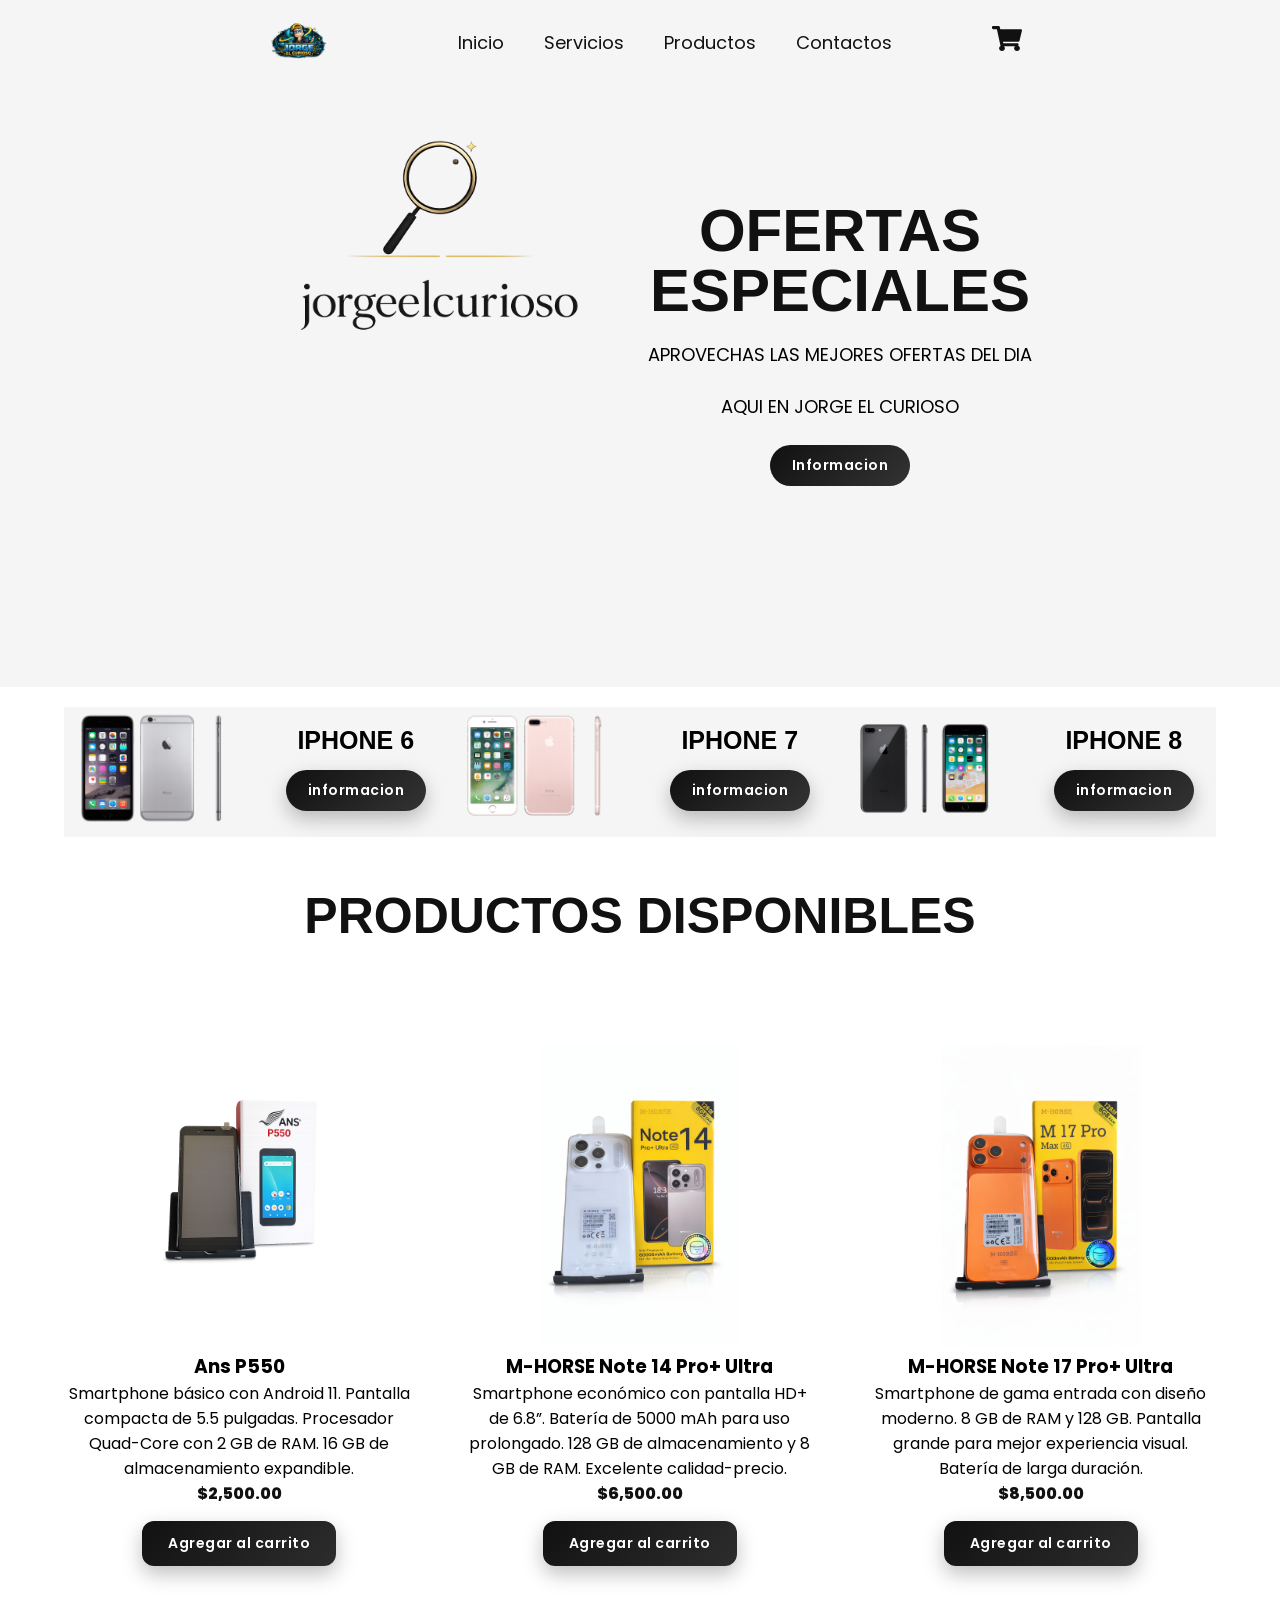
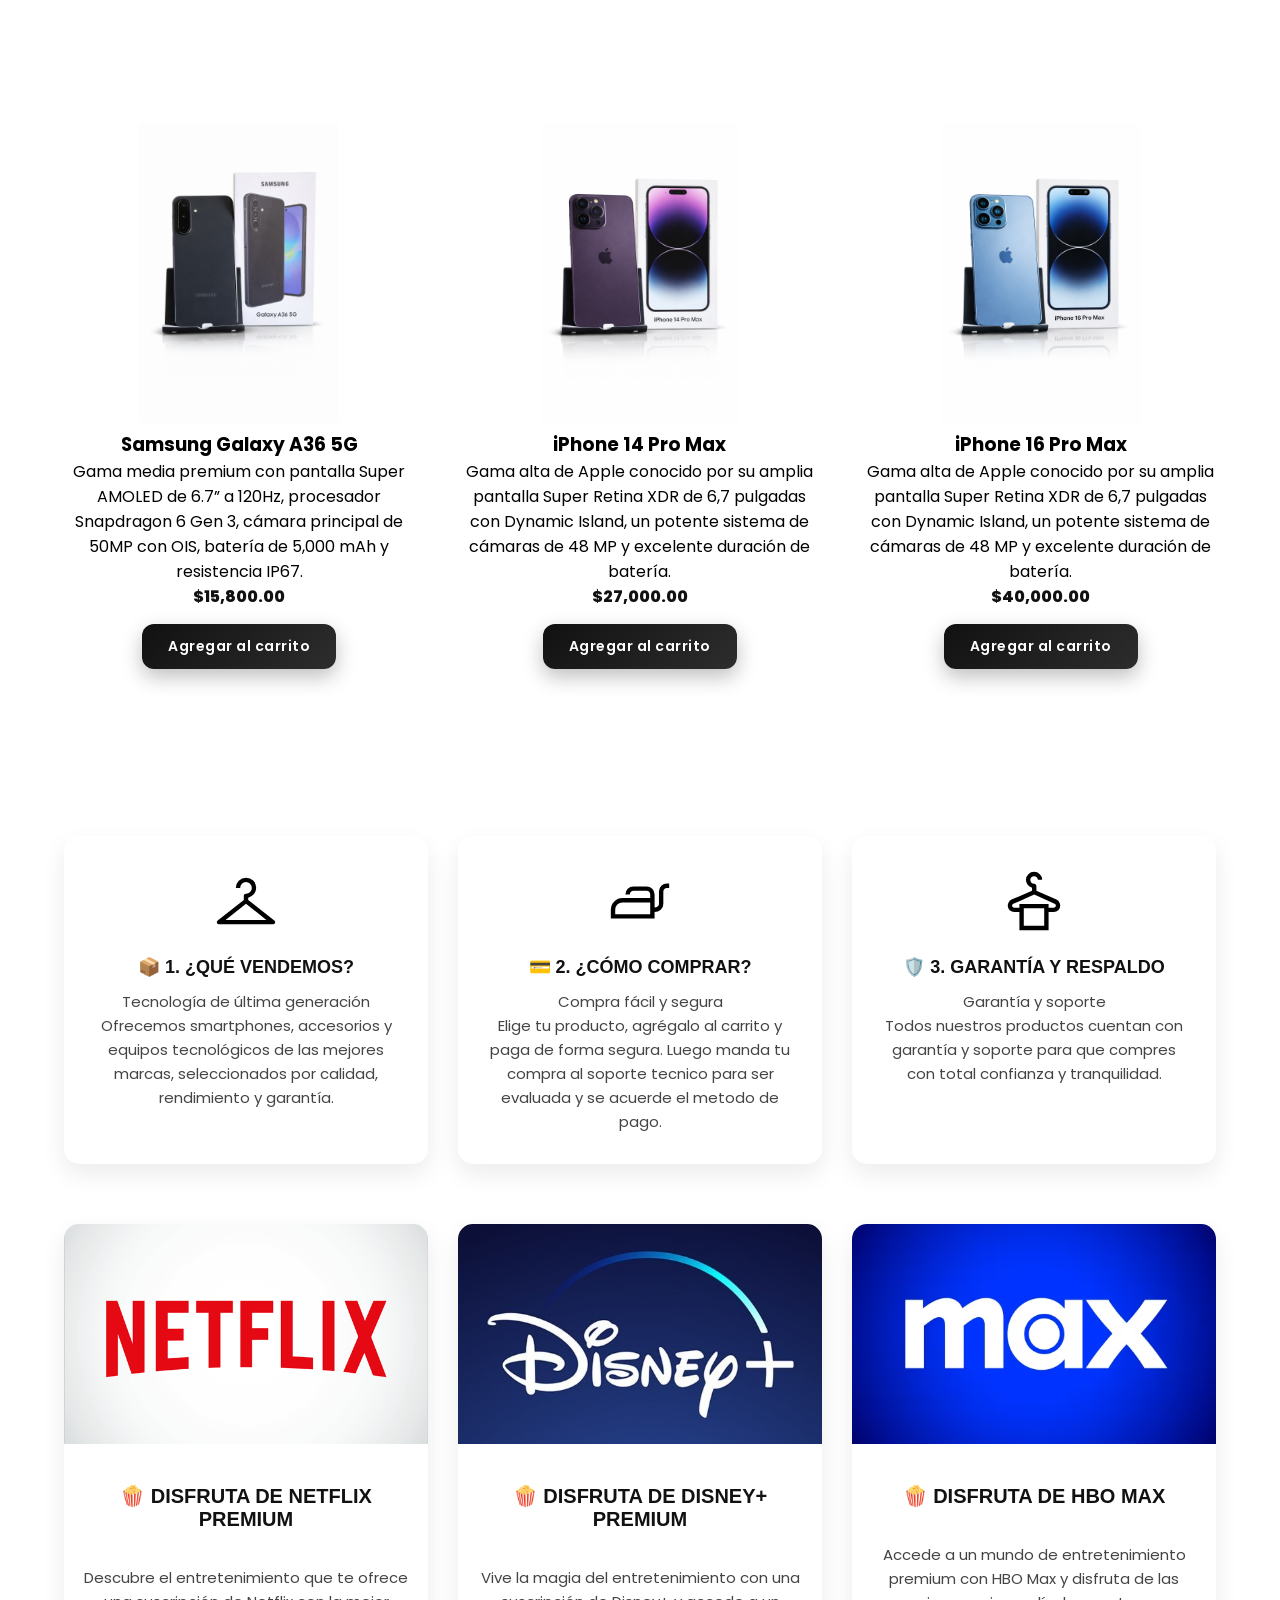
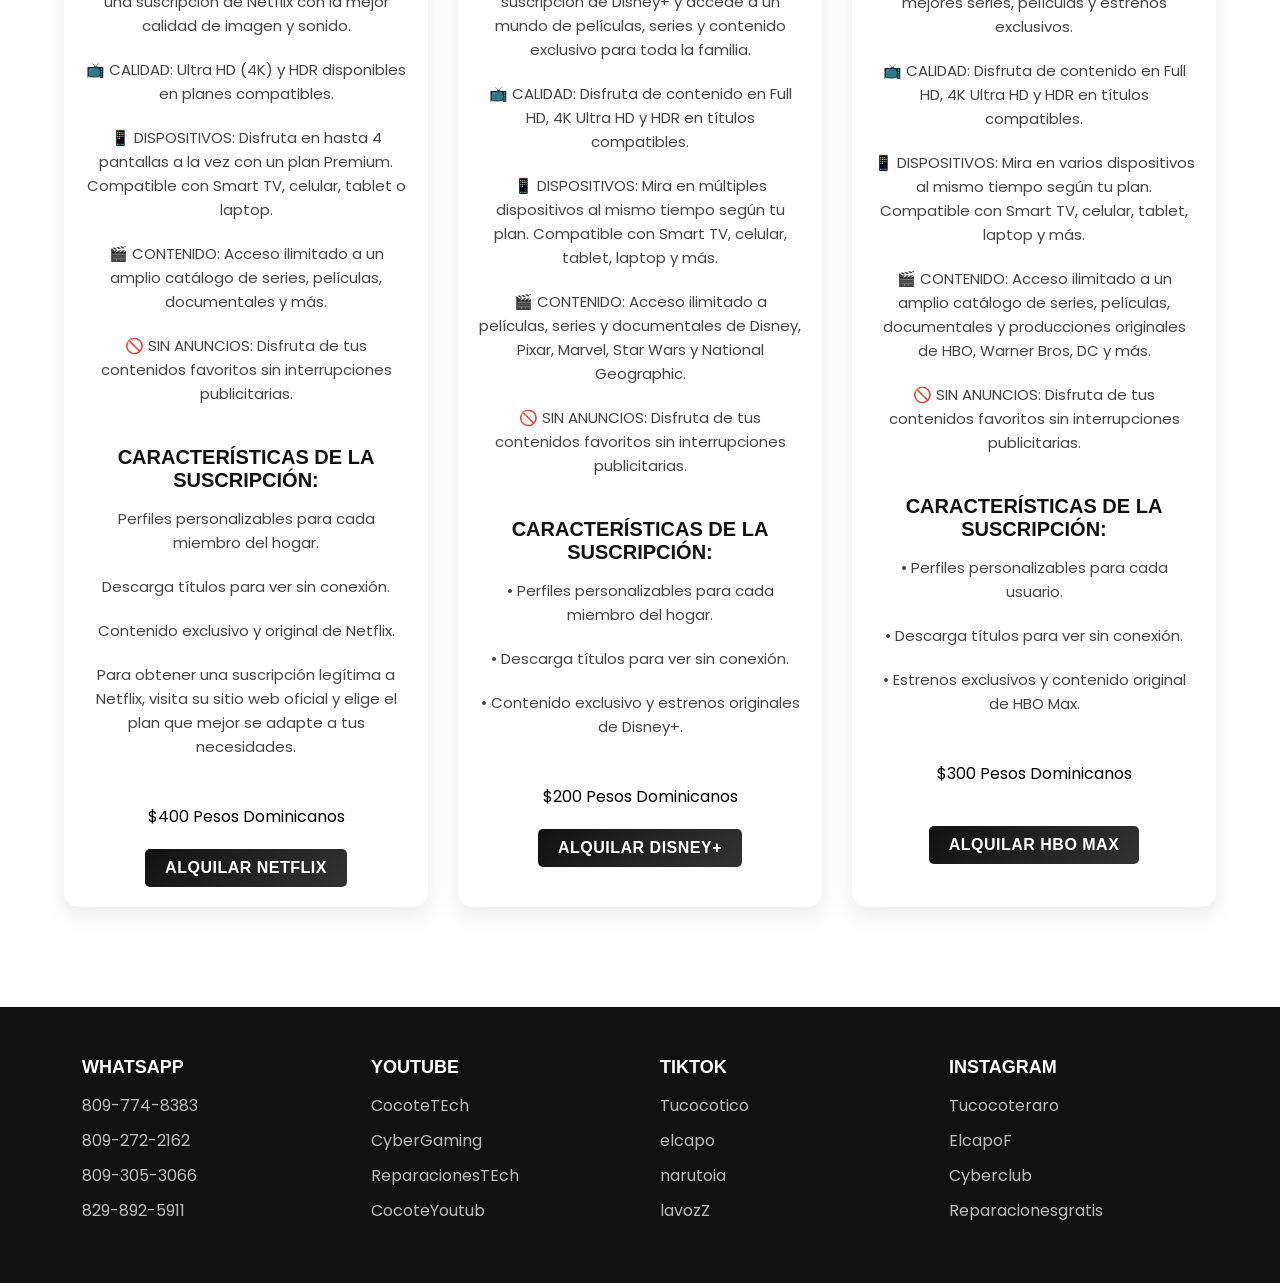
==== commit 394b354a: "Update print statement from 'Hello' to 'Goodbye'" ====
--- a/index.html
+++ b/index.html
@@ -427,7 +427,7 @@
      <div class="ad-right">
     <script>(function(s){s.dataset.zone='10710961',s.src='https://nap5k.com/tag.min.js'})([document.documentElement, document.body].filter(Boolean).pop().appendChild(document.createElement('script')))</script> </div>
 
-    <script>(function(s){s.dataset.zone='10714755',s.src='https://gizokraijaw.net/vignette.min.js'})([document.documentElement, document.body].filter(Boolean).pop().appendChild(document.createElement('script')))</script>
+    
 
 
 
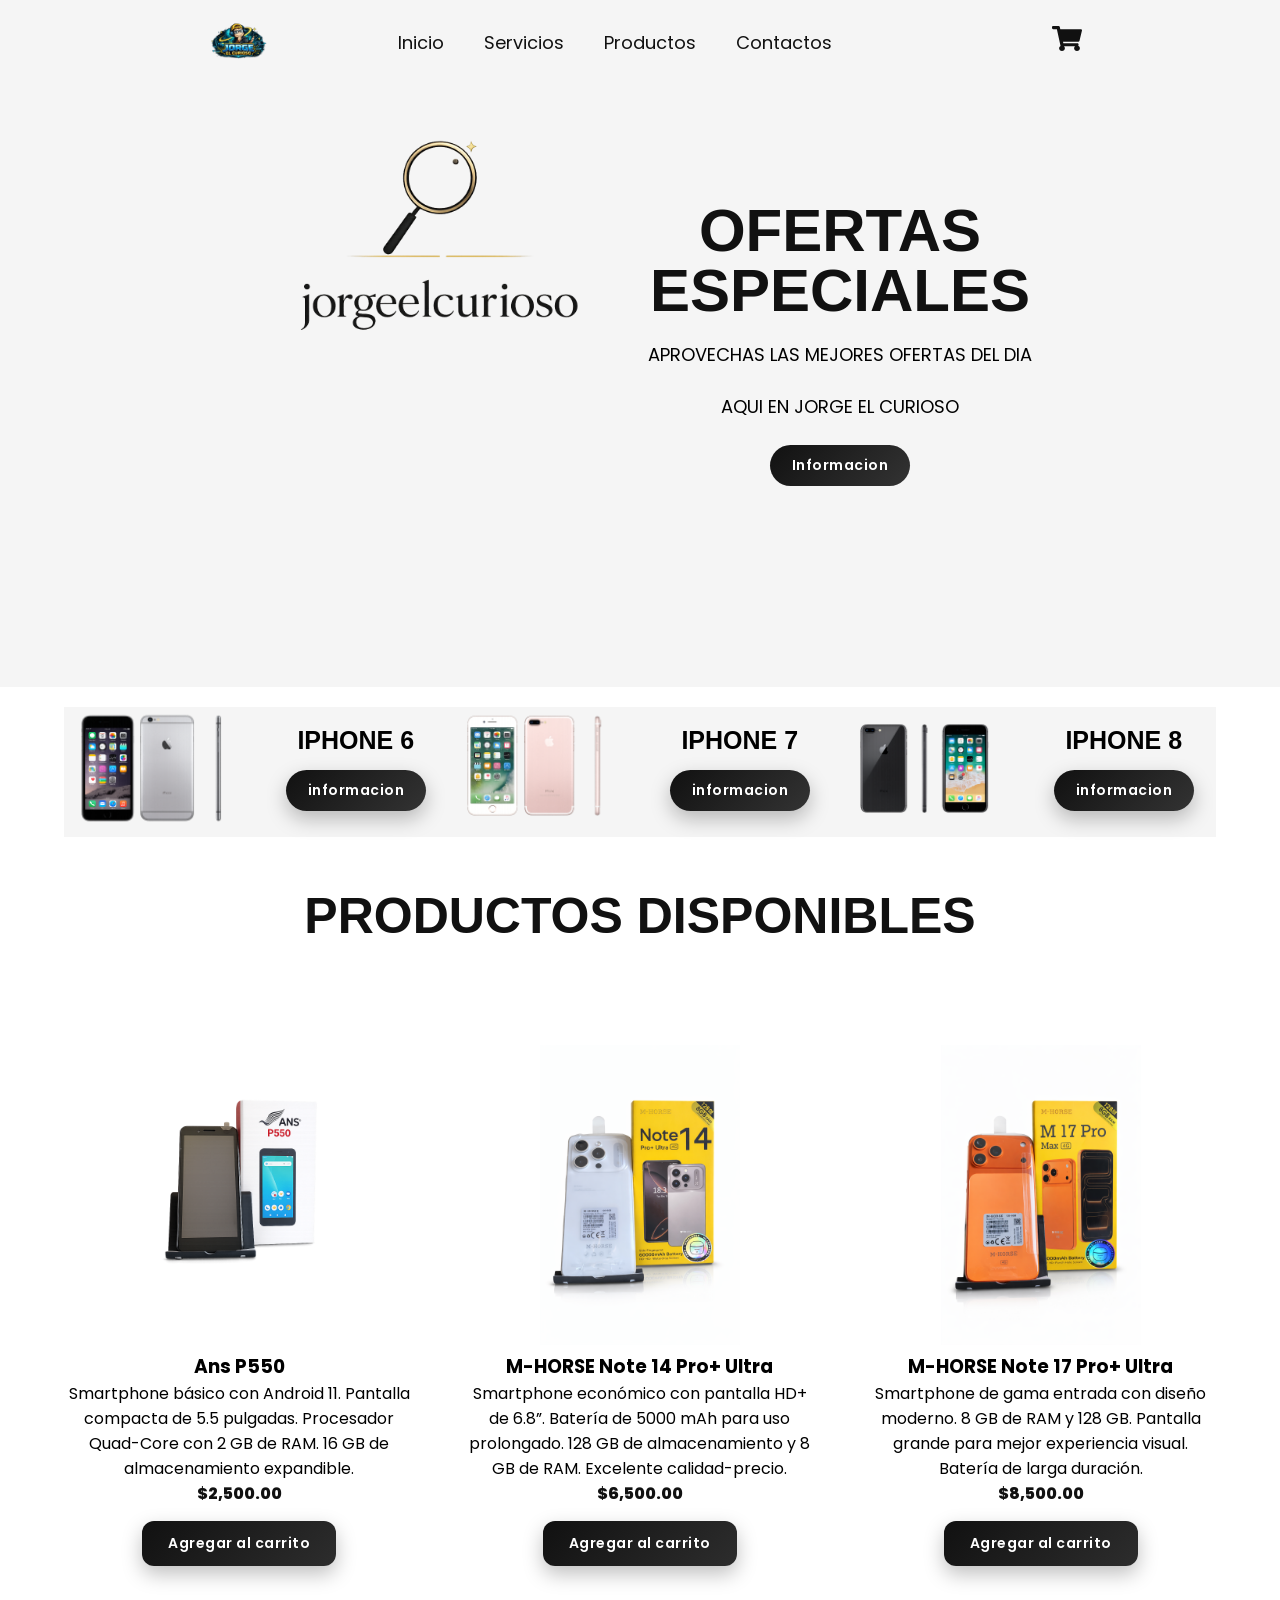
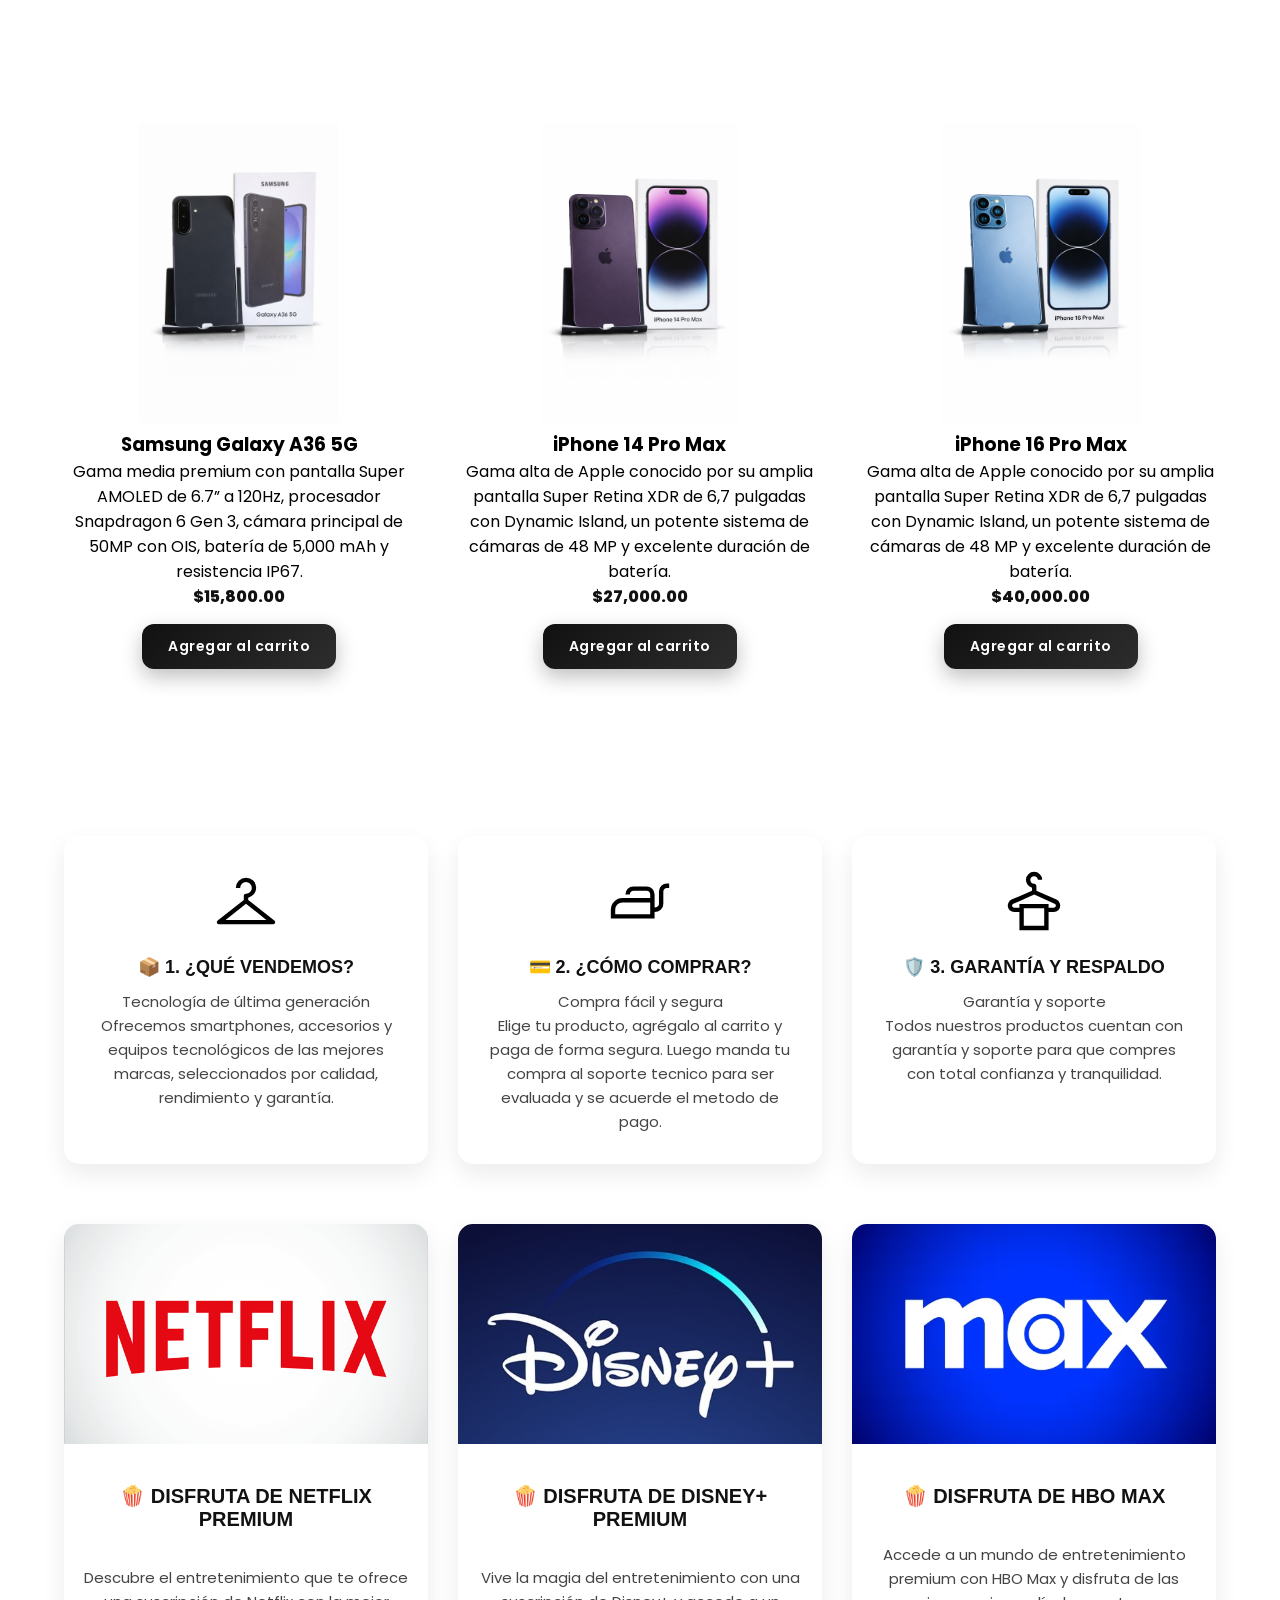
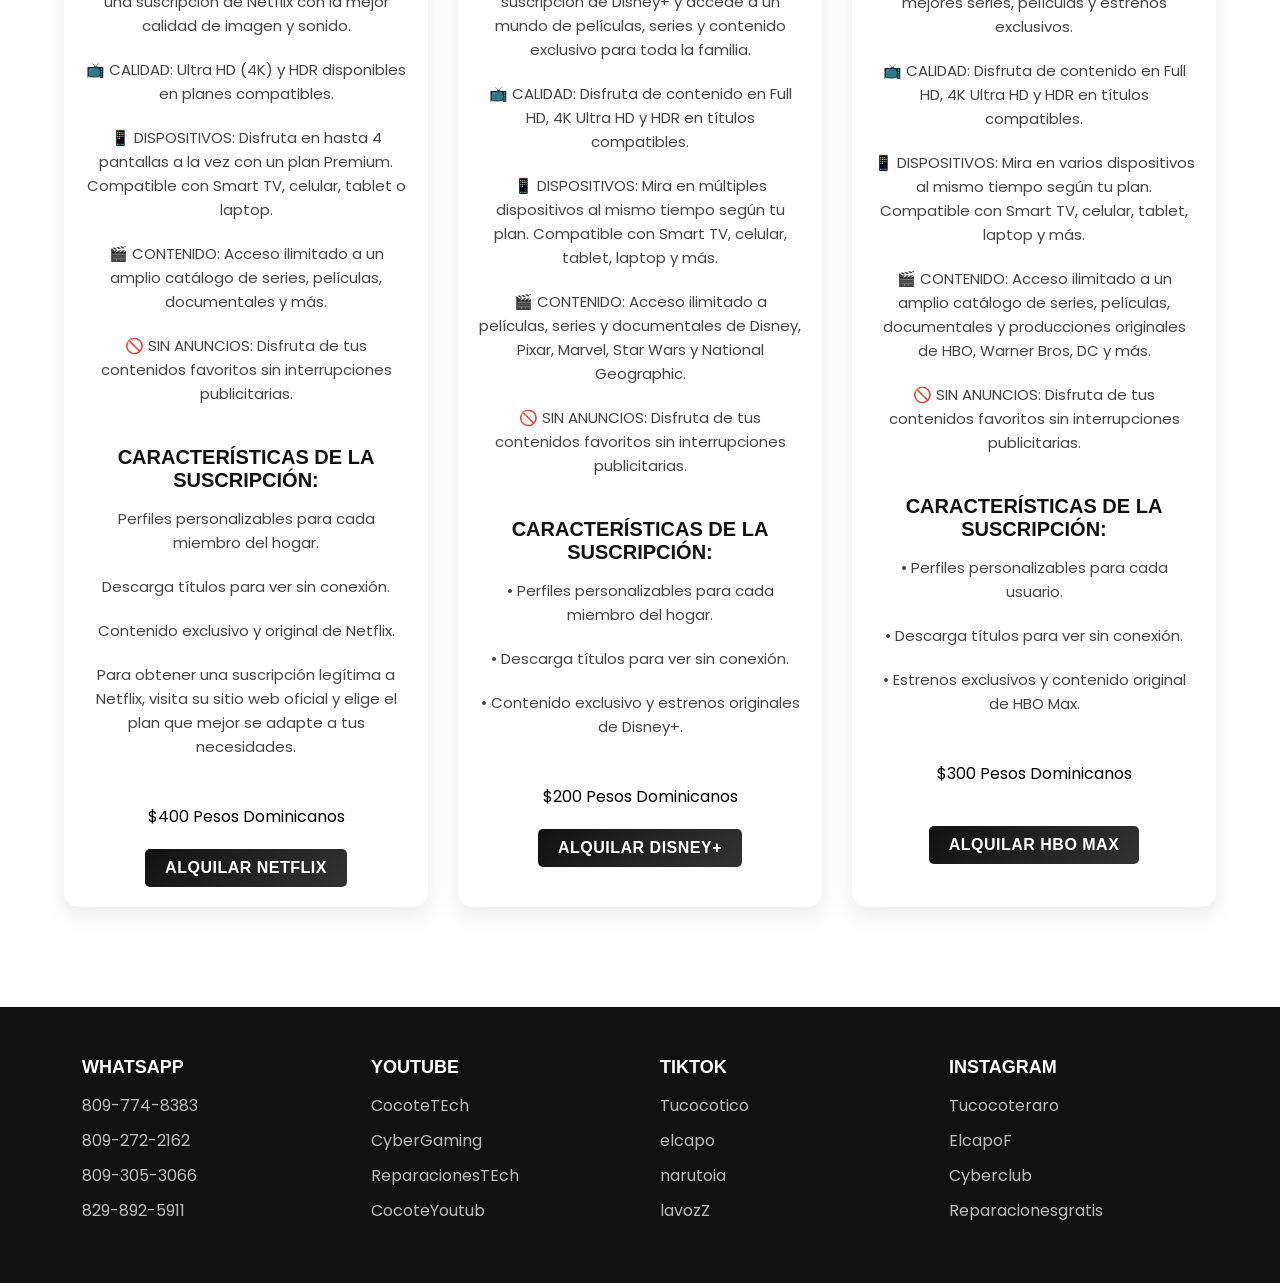
==== commit ba866828: "Add files via upload" ====
--- a/index.html
+++ b/index.html
@@ -36,7 +36,7 @@
             </nav>
             <div>
                 <ul>
-                    <li class="submenu" style="margin: left 120px;">
+                    <li class="submenu" style="margin-left:120px;">
                         <img src="images/car.svg" id="img-carrito" alt="carrito">
                         <div id="carrito">
 
@@ -422,14 +422,6 @@
     <script src="https://quge5.com/88/tag.min.js" data-zone="218377" async data-cfasync="false"></script>
 
 
-    <div class="ad-left">
-    <script>(function(s){s.dataset.zone='10710961',s.src='https://nap5k.com/tag.min.js'})([document.documentElement, document.body].filter(Boolean).pop().appendChild(document.createElement('script')))</script>  </div>
-     <div class="ad-right">
-    <script>(function(s){s.dataset.zone='10710961',s.src='https://nap5k.com/tag.min.js'})([document.documentElement, document.body].filter(Boolean).pop().appendChild(document.createElement('script')))</script> </div>
-
-    
-
-
 
 
 </body>
